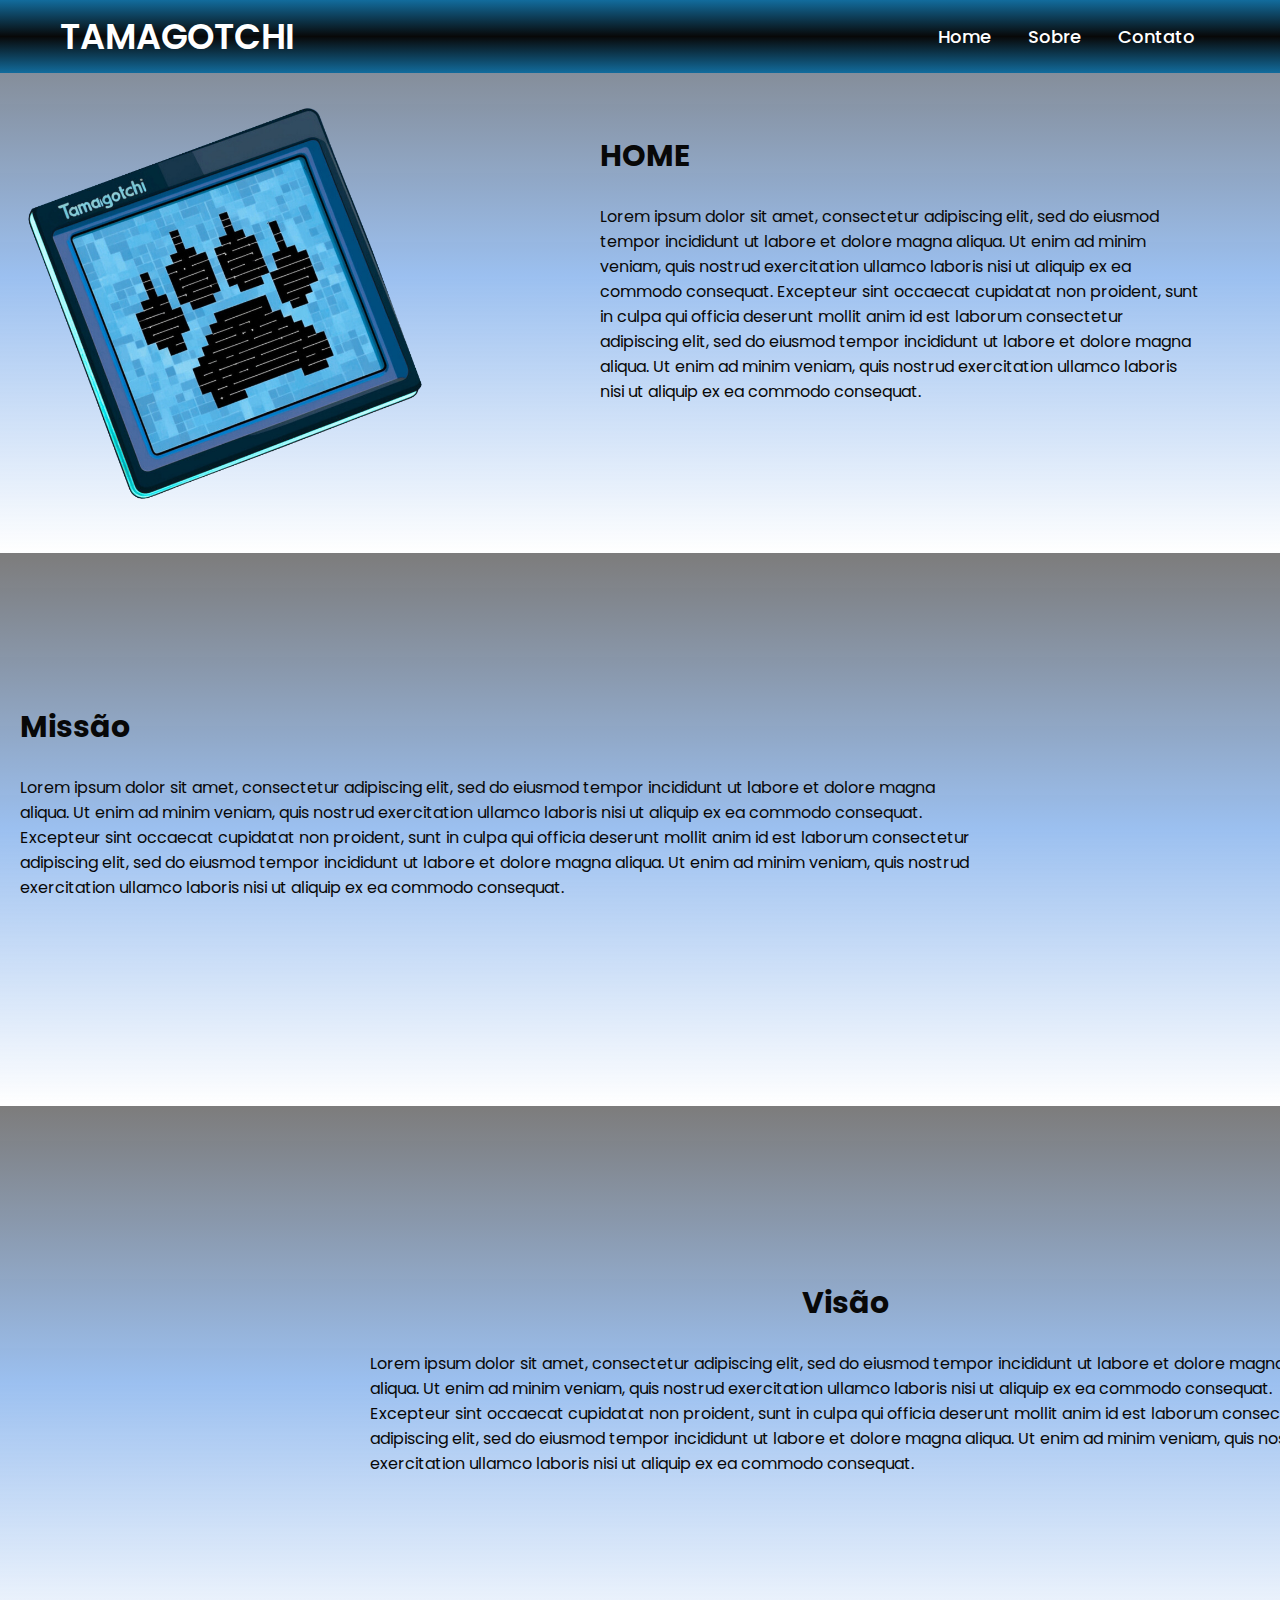
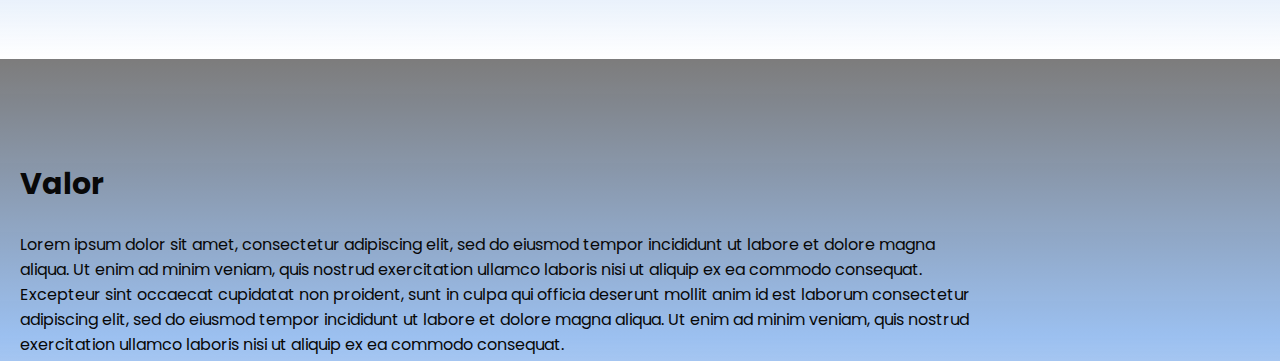
==== primeiroProjeto/projeto/index.html @ 3db5cca5 "Add files via upload" ====
<!DOCTYPE html>
<html lang="pt-br">
<head>
    <meta charset="UTF-8">
    <meta http-equiv="X-UA-Compatible" content="IE=edge">
    <meta name="viewport" content="width=device-width, initial-scale=1.0">
    <link rel="stylesheet" href="style.css">
    <title>Projeto 1° Semestre</title>
</head>
<body>
    <nav>

        <div class="logo">
            <a href="index.html"> TAMAGOTCHI </a>
        </div>
        <ul>
            <li> <a href="#home"> Home </a> </li>
            <li> <a href="#sobre"> Sobre </a> </li>
            <li> <a href="#serviços"> Contato </a> </li>
        </ul>
            </div>
    </nav>
    <section class="banner">
        <div class="texto">
           <div class="botoes">
        </div>
           </div>
        </div>
        <div class="box1">
            <div id="home">
                <h1>HOME</h1><br>
                <p class="c1">Lorem ipsum dolor sit amet, consectetur adipiscing elit, sed do eiusmod tempor incididunt ut labore et dolore magna aliqua. Ut enim ad minim veniam, quis nostrud exercitation ullamco laboris nisi ut aliquip ex ea commodo consequat. Excepteur sint occaecat cupidatat non proident, sunt in culpa qui officia deserunt mollit anim id est laborum consectetur adipiscing elit, sed do eiusmod tempor incididunt ut labore et dolore magna aliqua. Ut enim ad minim veniam, quis nostrud exercitation ullamco laboris nisi ut aliquip ex ea commodo consequat.</p>
            </div>
                <div class="box2">
            <div id="sobre">
                <h1 >Missão</h1><br>
                <p class="c1">Lorem ipsum dolor sit amet, consectetur adipiscing elit, sed do eiusmod tempor incididunt ut labore et dolore magna aliqua. Ut enim ad minim veniam, quis nostrud exercitation ullamco laboris nisi ut aliquip ex ea commodo consequat. Excepteur sint occaecat cupidatat non proident, sunt in culpa qui officia deserunt mollit anim id est laborum consectetur adipiscing elit, sed do eiusmod tempor incididunt ut labore et dolore magna aliqua. Ut enim ad minim veniam, quis nostrud exercitation ullamco laboris nisi ut aliquip ex ea commodo consequat.</p>
        </div>
        <div class="box3">
            <div id="sobre">
                <h1 class="c2">Visão</h1><br>
                <p class="c1">Lorem ipsum dolor sit amet, consectetur adipiscing elit, sed do eiusmod tempor incididunt ut labore et dolore magna aliqua. Ut enim ad minim veniam, quis nostrud exercitation ullamco laboris nisi ut aliquip ex ea commodo consequat. Excepteur sint occaecat cupidatat non proident, sunt in culpa qui officia deserunt mollit anim id est laborum consectetur adipiscing elit, sed do eiusmod tempor incididunt ut labore et dolore magna aliqua. Ut enim ad minim veniam, quis nostrud exercitation ullamco laboris nisi ut aliquip ex ea commodo consequat.</p>
        </div>
        <div class="box4">
            <div id="sobre">
                <h1>Valor</h1><br>
                <p class="c1">Lorem ipsum dolor sit amet, consectetur adipiscing elit, sed do eiusmod tempor incididunt ut labore et dolore magna aliqua. Ut enim ad minim veniam, quis nostrud exercitation ullamco laboris nisi ut aliquip ex ea commodo consequat. Excepteur sint occaecat cupidatat non proident, sunt in culpa qui officia deserunt mollit anim id est laborum consectetur adipiscing elit, sed do eiusmod tempor incididunt ut labore et dolore magna aliqua. Ut enim ad minim veniam, quis nostrud exercitation ullamco laboris nisi ut aliquip ex ea commodo consequat.</p>
        </div>
    </section>
</body>
</html>
---- primeiroProjeto/projeto/style.css ----
@import url('https://fonts.googleapis.com/css2?family=Poppins:wght@300;400;500;600&display=swap');
*{
    margin: 0;
    padding: 0;
    box-sizing: border-box;
    font-family: 'Poppins', sans-serif;
    color: #fff;
}
nav{
    background-image: linear-gradient(to top , #126c9d,#080808,#126c9d);
    padding: 10px 60px;
    display: flex;
    justify-content: space-between;
    align-items: center;
}
    .banner{
        width: 450px;
        height: 450px;
        background-image: url(87857fd7-f3d4-477d-8021-4f33832c49e5.png);
        background-size: 100%;

}
    .box1{
        width: 600px;
        height: 550px;
        border: 5px solid blue;
        margin-left: 600px;
        text-align: left;
        padding-top: 30px;
        border-style:none;
    }
    h1{
        text-align: left;
        color: hsl(0, 0%, 3%);
        font-size: 30px;
    }
    .c1{
        color: #080808;
        font-size: 16px;
    }
    .c2{
       text-align: center;
    }
    body{
        background-image: linear-gradient(to bottom, #504f4fbe,#7cacebc2,#ffffff);
       
    }
    .box2{
        width: 950px;
        height: 200px;
        border-style: double;
        text-align: left;
        margin-top: 50%;
        margin-left: -580px;
        border-style:none;
    }
    .box3{
        width: 950px;
        height: 200px;
        border-style: double;
        text-align: left;
        margin-top: 40%;
        margin-left: 350px;
        border-style:none;
    }
    .box4{
        width: 950px;
        height: 200px;
        border-style: double;
        text-align: left;
        margin-top: 30%;
        margin-left: -350px;
        border-style:none;
    }
nav .logo a{
    text-decoration: none;
    color: #fff;
    font-size: 35px;
    font-weight: 600;
}
nav ul{
    display: flex;
    align-items: center;
    list-style: none;
    padding: 10px;
}
nav li{
    margin-left: 7px;
}
nav li a{
    text-decoration: none;
    color: #fff;
    font-size: 18px;
    font-weight: 500;
    padding: 8px 15px;
    border-radius: 5px;
    transition: 0.3s;
}
nav li a:hover{
    background-color: rgb(248, 246, 246);
    color: rgb(14, 12, 12);
}
.texto .titulo{
    color: #fff;
    font-size: 60px;
    font-weight: 600;
}
.texto .sub_titulo{
    color: #fff;
    font-size: 58px;
    font-weight: 600;
}
.texto .botoes{
    margin-top: 30px;
}
.texto .botoes button{
    height: 55px;
    width: 170px;
    border-radius: 5px;
    border: 0;
    margin: 0 10px;
    font-size: 20px;
    font-weight: 500;
    padding: 0 10px;
    cursor: pointer;
    outline: none;
    transition: 0.3s;
}
.texto .botoes button.n-overlay{
    color: white;
    background: none;
    border: 2px solid white;
}
.texto .botoes button.n-overlay:hover{
    color: black;
    background-color: white;
}
.texto .botoes button.overlay{
    background: white;
    color: black;
    animation: vibrar 0.5s ease-in-out infinite both;
}
@keyframes vibrar {
    0%{
        transform: scale(1);
    }
    50%{
        transform: scale(1.1);
    }
    100%{
        transform: scale(1);
    }
}
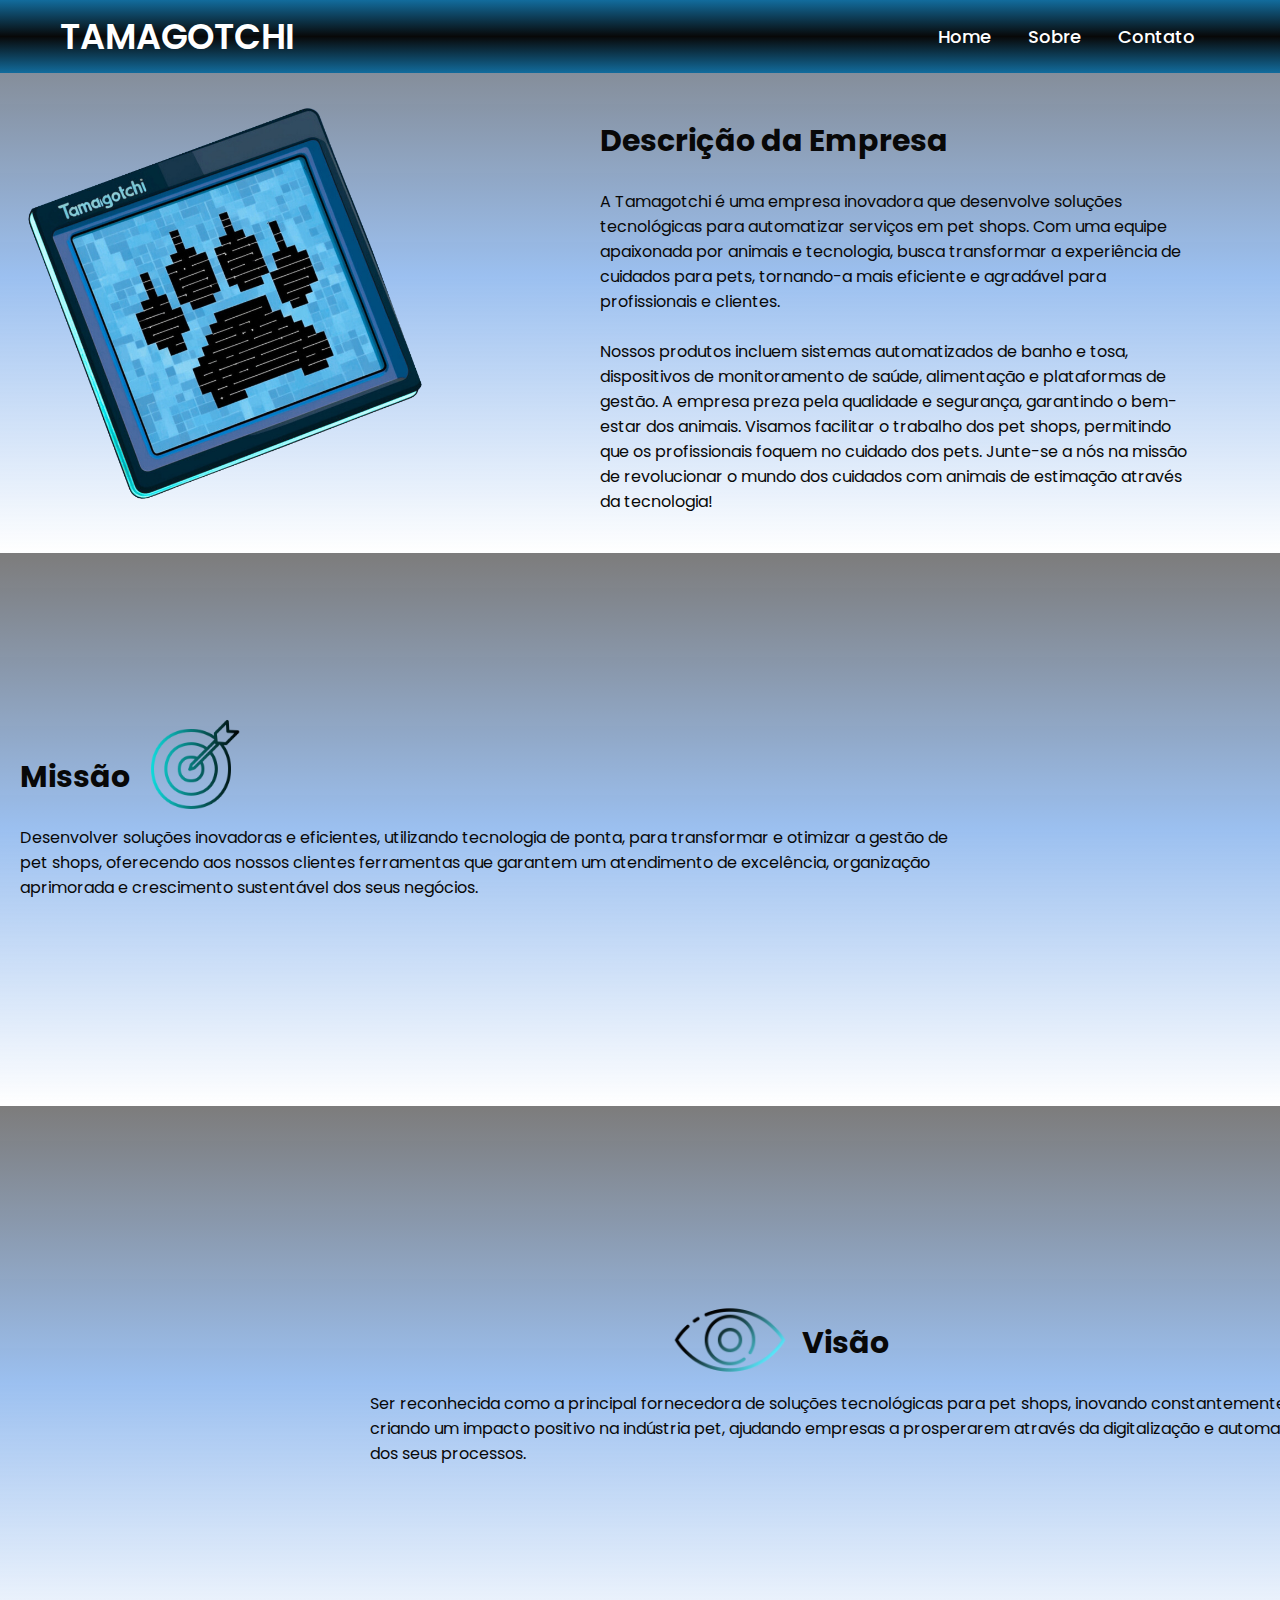
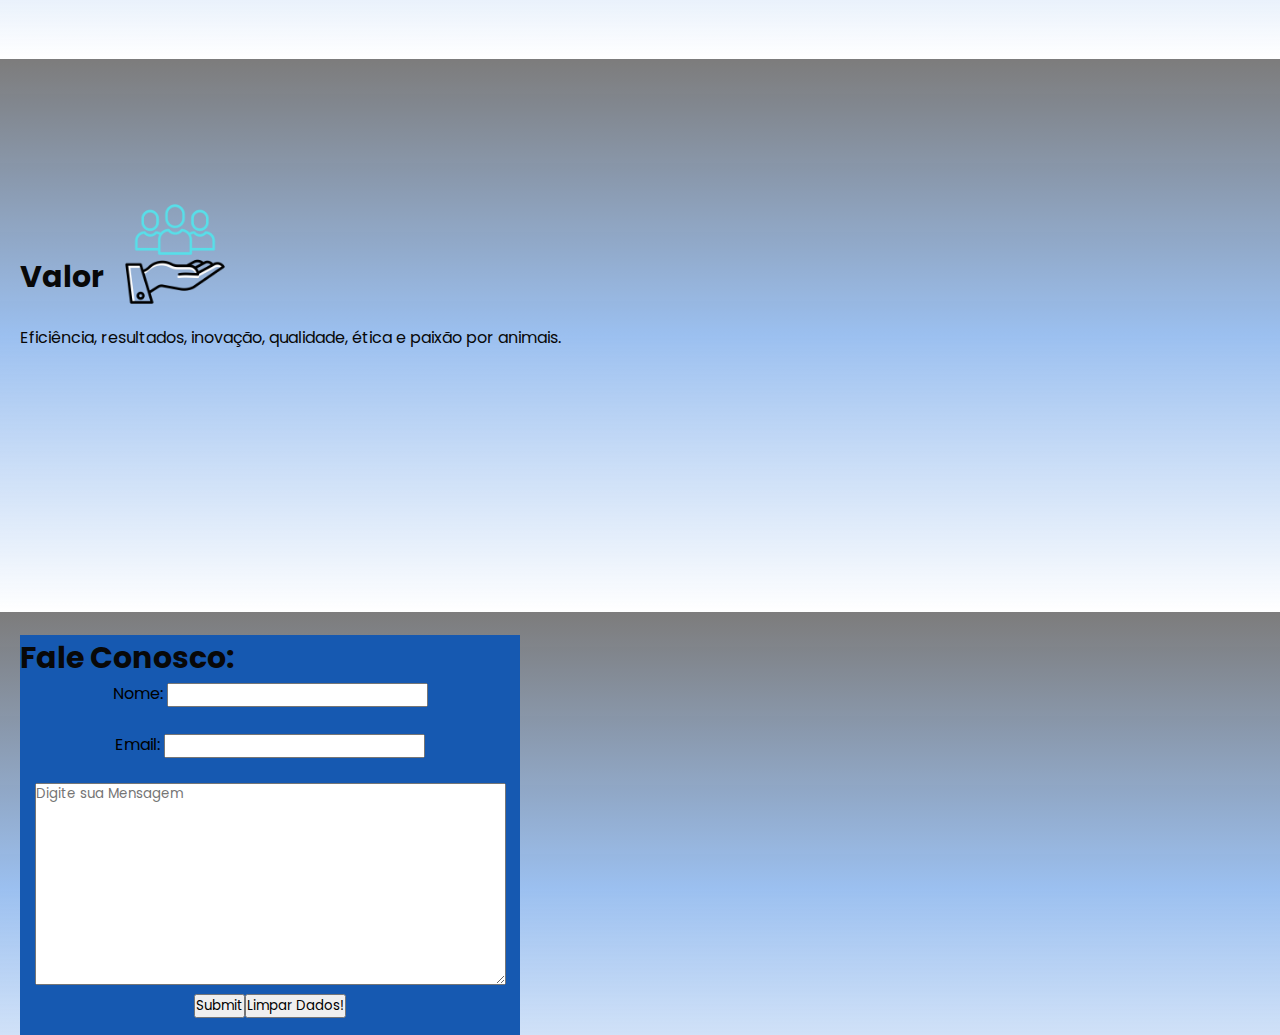
==== commit fe3195d9: "Add files via upload" ====
--- a/primeiroProjeto/projeto/index.html
+++ b/primeiroProjeto/projeto/index.html
@@ -6,6 +6,12 @@
     <meta name="viewport" content="width=device-width, initial-scale=1.0">
     <link rel="stylesheet" href="style.css">
     <title>Projeto 1° Semestre</title>
+    <script>
+        // Função que exibe a mensagem ao clicar no botão
+        function mostrarMensagem() {
+            alert("Dados enviados");
+        }
+    </script>
 </head>
 <body>
     <nav>
@@ -14,9 +20,9 @@
             <a href="index.html"> TAMAGOTCHI </a>
         </div>
         <ul>
-            <li> <a href="#home"> Home </a> </li>
+            <li> <a href="#home" > Home  </a> </li>
             <li> <a href="#sobre"> Sobre </a> </li>
-            <li> <a href="#serviços"> Contato </a> </li>
+            <li> <a href="#servicos"> Contato </a> </li>
         </ul>
             </div>
     </nav>
@@ -28,24 +34,44 @@
         </div>
         <div class="box1">
             <div id="home">
-                <h1>HOME</h1><br>
-                <p class="c1">Lorem ipsum dolor sit amet, consectetur adipiscing elit, sed do eiusmod tempor incididunt ut labore et dolore magna aliqua. Ut enim ad minim veniam, quis nostrud exercitation ullamco laboris nisi ut aliquip ex ea commodo consequat. Excepteur sint occaecat cupidatat non proident, sunt in culpa qui officia deserunt mollit anim id est laborum consectetur adipiscing elit, sed do eiusmod tempor incididunt ut labore et dolore magna aliqua. Ut enim ad minim veniam, quis nostrud exercitation ullamco laboris nisi ut aliquip ex ea commodo consequat.</p>
+                <h1>Descrição da Empresa</h1><br>
+                <p class="c1">A Tamagotchi é uma empresa inovadora que desenvolve soluções tecnológicas para automatizar serviços em pet shops. Com uma equipe apaixonada por animais e tecnologia, busca transformar a experiência de cuidados para pets, tornando-a mais eficiente e agradável para profissionais e clientes. <br><br>Nossos produtos incluem sistemas automatizados de banho e tosa, dispositivos de monitoramento de saúde, alimentação e plataformas de gestão. A empresa preza pela qualidade e segurança, garantindo o bem-estar dos animais. Visamos facilitar o trabalho dos pet shops, permitindo que os profissionais foquem no cuidado dos pets. Junte-se a nós na missão de revolucionar o mundo dos cuidados com animais de estimação através da tecnologia!</p>
             </div>
-                <div class="box2">
-            <div id="sobre">
+            <div class="box2">
+                <div id="sobre">
                 <h1 >Missão</h1><br>
-                <p class="c1">Lorem ipsum dolor sit amet, consectetur adipiscing elit, sed do eiusmod tempor incididunt ut labore et dolore magna aliqua. Ut enim ad minim veniam, quis nostrud exercitation ullamco laboris nisi ut aliquip ex ea commodo consequat. Excepteur sint occaecat cupidatat non proident, sunt in culpa qui officia deserunt mollit anim id est laborum consectetur adipiscing elit, sed do eiusmod tempor incididunt ut labore et dolore magna aliqua. Ut enim ad minim veniam, quis nostrud exercitation ullamco laboris nisi ut aliquip ex ea commodo consequat.</p>
-        </div>
+                <p class="c1">Desenvolver soluções inovadoras e eficientes, utilizando tecnologia de ponta, para transformar e otimizar a gestão de pet shops, oferecendo aos nossos clientes ferramentas que garantem um atendimento de excelência, organização aprimorada e crescimento sustentável dos seus negócios.</p>
+            </div>
         <div class="box3">
             <div id="sobre">
+                <div class="bx1"></div>
                 <h1 class="c2">Visão</h1><br>
-                <p class="c1">Lorem ipsum dolor sit amet, consectetur adipiscing elit, sed do eiusmod tempor incididunt ut labore et dolore magna aliqua. Ut enim ad minim veniam, quis nostrud exercitation ullamco laboris nisi ut aliquip ex ea commodo consequat. Excepteur sint occaecat cupidatat non proident, sunt in culpa qui officia deserunt mollit anim id est laborum consectetur adipiscing elit, sed do eiusmod tempor incididunt ut labore et dolore magna aliqua. Ut enim ad minim veniam, quis nostrud exercitation ullamco laboris nisi ut aliquip ex ea commodo consequat.</p>
+                <p class="c1">Ser reconhecida como a principal fornecedora de soluções tecnológicas para pet shops, inovando constantemente e criando um impacto positivo na indústria pet, ajudando empresas a prosperarem através da digitalização e automação dos seus processos. </p>
+                
         </div>
         <div class="box4">
             <div id="sobre">
+                <div class="bx2"></div>
                 <h1>Valor</h1><br>
-                <p class="c1">Lorem ipsum dolor sit amet, consectetur adipiscing elit, sed do eiusmod tempor incididunt ut labore et dolore magna aliqua. Ut enim ad minim veniam, quis nostrud exercitation ullamco laboris nisi ut aliquip ex ea commodo consequat. Excepteur sint occaecat cupidatat non proident, sunt in culpa qui officia deserunt mollit anim id est laborum consectetur adipiscing elit, sed do eiusmod tempor incididunt ut labore et dolore magna aliqua. Ut enim ad minim veniam, quis nostrud exercitation ullamco laboris nisi ut aliquip ex ea commodo consequat.</p>
+                <p class="c1">Eficiência, resultados, inovação, qualidade, ética e paixão por animais.</p>
         </div>
+        <div class="box5">
+            <div id="servicos">
+                <h1>Fale Conosco:</h1>
+                <form>
+                    <label for="nome">Nome:</label>
+                    <input type="text" id="nome" name="nome"><br><br>
+            
+                    <label for="email">Email:</label>
+                    <input type="email" id="email" name="email"><br><br>
+                 <textarea name="msg" rows="10" cols="40" placeholder="Digite sua Mensagem"></textarea>
+
+        <input type="submit" onclick="mostrarMensagem()"><input type="reset"  value="Limpar Dados!">
+            
+                    <!-- <button type="button" onclick="mostrarMensagem()">Enviar</button> -->
+                </form>
+        </div>
+        
     </section>
 </body>
 </html>--- a/primeiroProjeto/projeto/style.css
+++ b/primeiroProjeto/projeto/style.css
@@ -4,7 +4,7 @@
     padding: 0;
     box-sizing: border-box;
     font-family: 'Poppins', sans-serif;
-    color: #fff;
+    /* color: #fff; */
 }
 nav{
     background-image: linear-gradient(to top , #126c9d,#080808,#126c9d);
@@ -16,7 +16,7 @@
     .banner{
         width: 450px;
         height: 450px;
-        background-image: url(87857fd7-f3d4-477d-8021-4f33832c49e5.png);
+        background-image: url(img/87857fd7-f3d4-477d-8021-4f33832c49e5.png);
         background-size: 100%;
 
 }
@@ -26,8 +26,9 @@
         border: 5px solid blue;
         margin-left: 600px;
         text-align: left;
-        padding-top: 30px;
-        border-style:none;
+        padding-top: 15px;
+        border-style:none;
+        
     }
     h1{
         text-align: left;
@@ -45,18 +46,44 @@
         background-image: linear-gradient(to bottom, #504f4fbe,#7cacebc2,#ffffff);
        
     }
+    .bx1{
+        width: 120px;
+        height: 120px;
+        margin-left: 300px;
+        margin-bottom: -80px;
+        border-style: double;
+        background-image: url(img/visualizador\ \(5\).png);
+        background-size: 100%;
+        border-style:none;
+    }
+    .bx2{
+        width: 110px;
+        height: 110px;
+        margin-left: 100px;
+        margin-bottom: -55px;
+        border-style: double;
+        background-image: url(img/valor\ \(3\).png);
+        background-size: 100%;
+        border-style:none;
+    }
     .box2{
         width: 950px;
-        height: 200px;
-        border-style: double;
-        text-align: left;
-        margin-top: 50%;
+        height: 140px;
+        border-style: double;
+        text-align: left;
+        margin-top: 30%;
         margin-left: -580px;
         border-style:none;
+        padding-top: 10%;
+        background-image: url(img/objetivo\ \(1\).png);
+        background-position:15%,20%;
+        background-size: 10%;
+        background-repeat: no-repeat;
+        
     }
     .box3{
         width: 950px;
-        height: 200px;
+        height: 70px;
         border-style: double;
         text-align: left;
         margin-top: 40%;
@@ -68,9 +95,18 @@
         height: 200px;
         border-style: double;
         text-align: left;
+        margin-top: 35%;
+        margin-left: -350px;
+        border-style:none;
+    }
+    .box5{
         margin-top: 30%;
-        margin-left: -350px;
-        border-style:none;
+        width: 500px;
+        height: 400px;
+        margin-bottom: 50%;
+        /* border-style:solid; */
+        background-color: #1659b1;
+        text-align: center;
     }
 nav .logo a{
     text-decoration: none;
@@ -151,4 +187,20 @@
         transform: scale(1);
     }
 }
+.tooltip {
+    position: relative;
+   }
+   
+   .tooltip-text {
+    display: none;
+    position: absolute;
+    background-color: #fff;
+    border: 1px solid #ccc;
+    padding: 5px;
+   }
+   
+   .tooltip:hover .tooltip-text {
+    display: block;
+   }
 
+
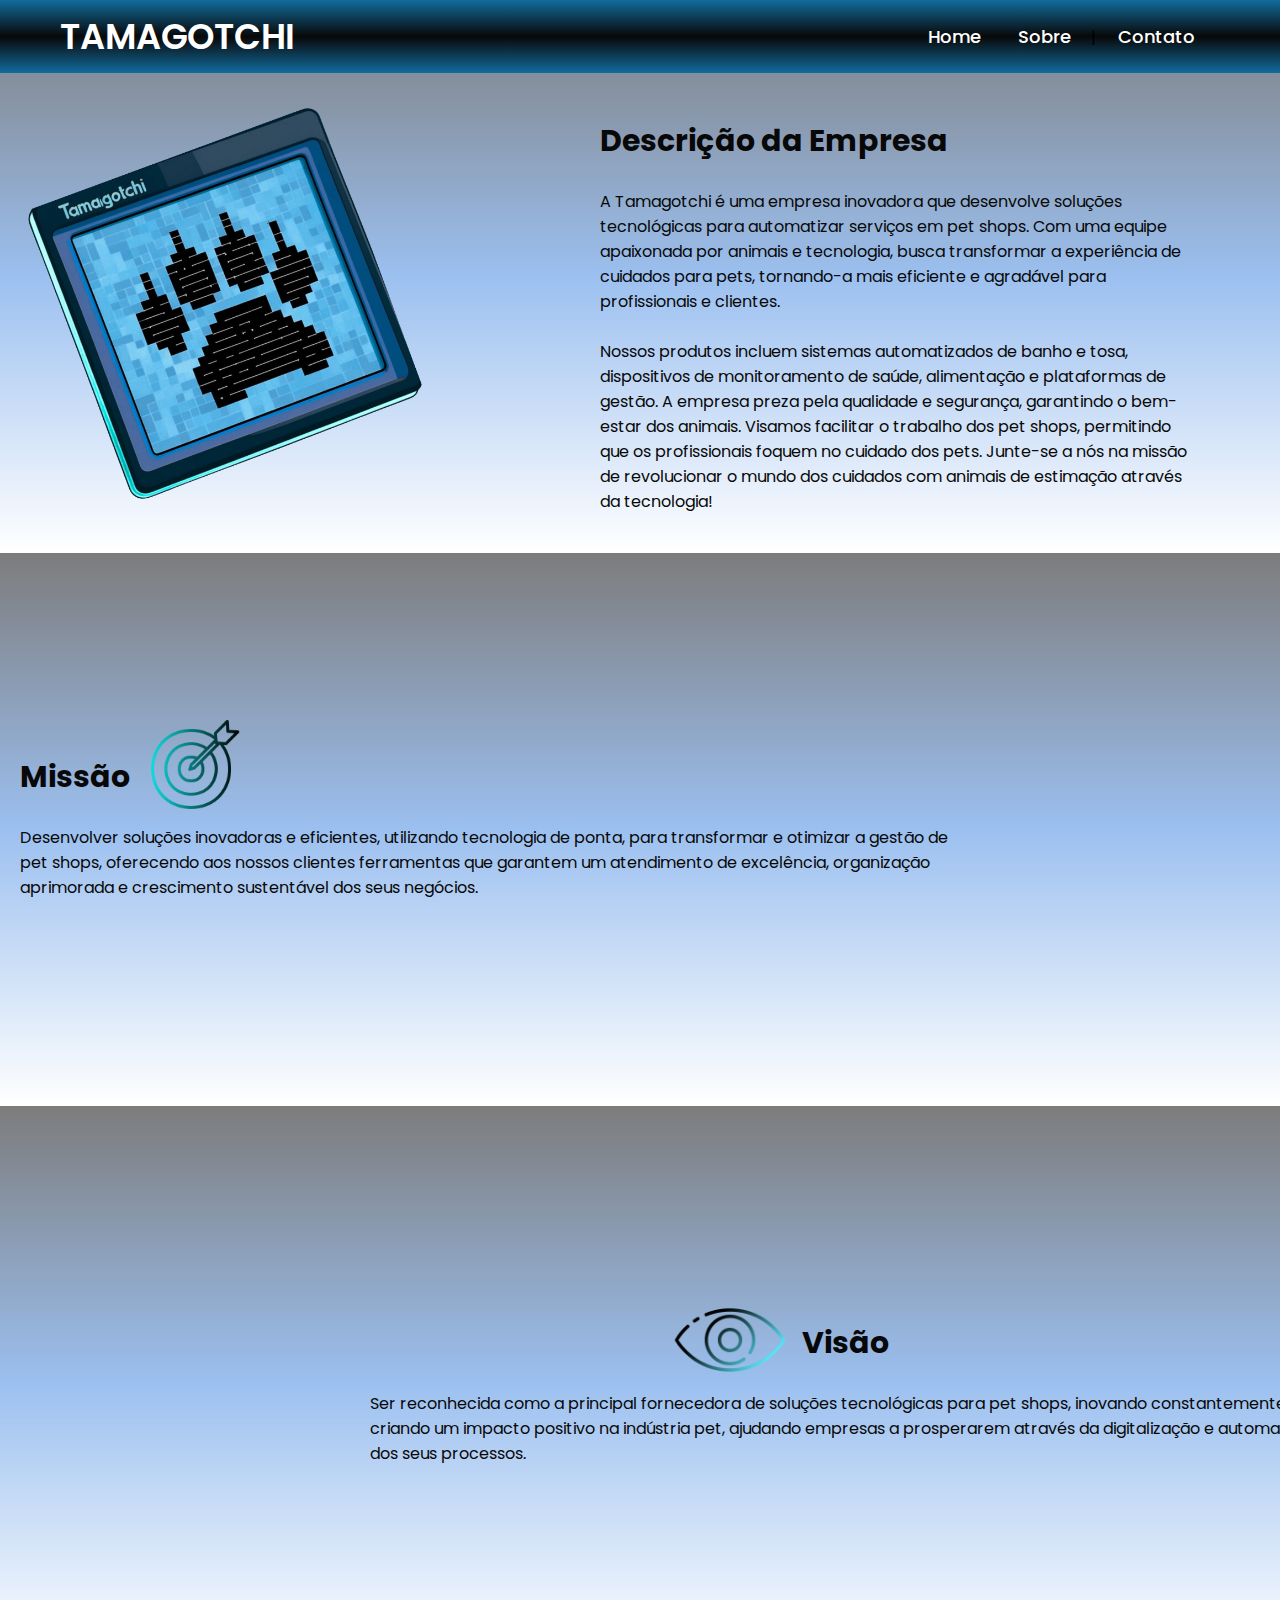
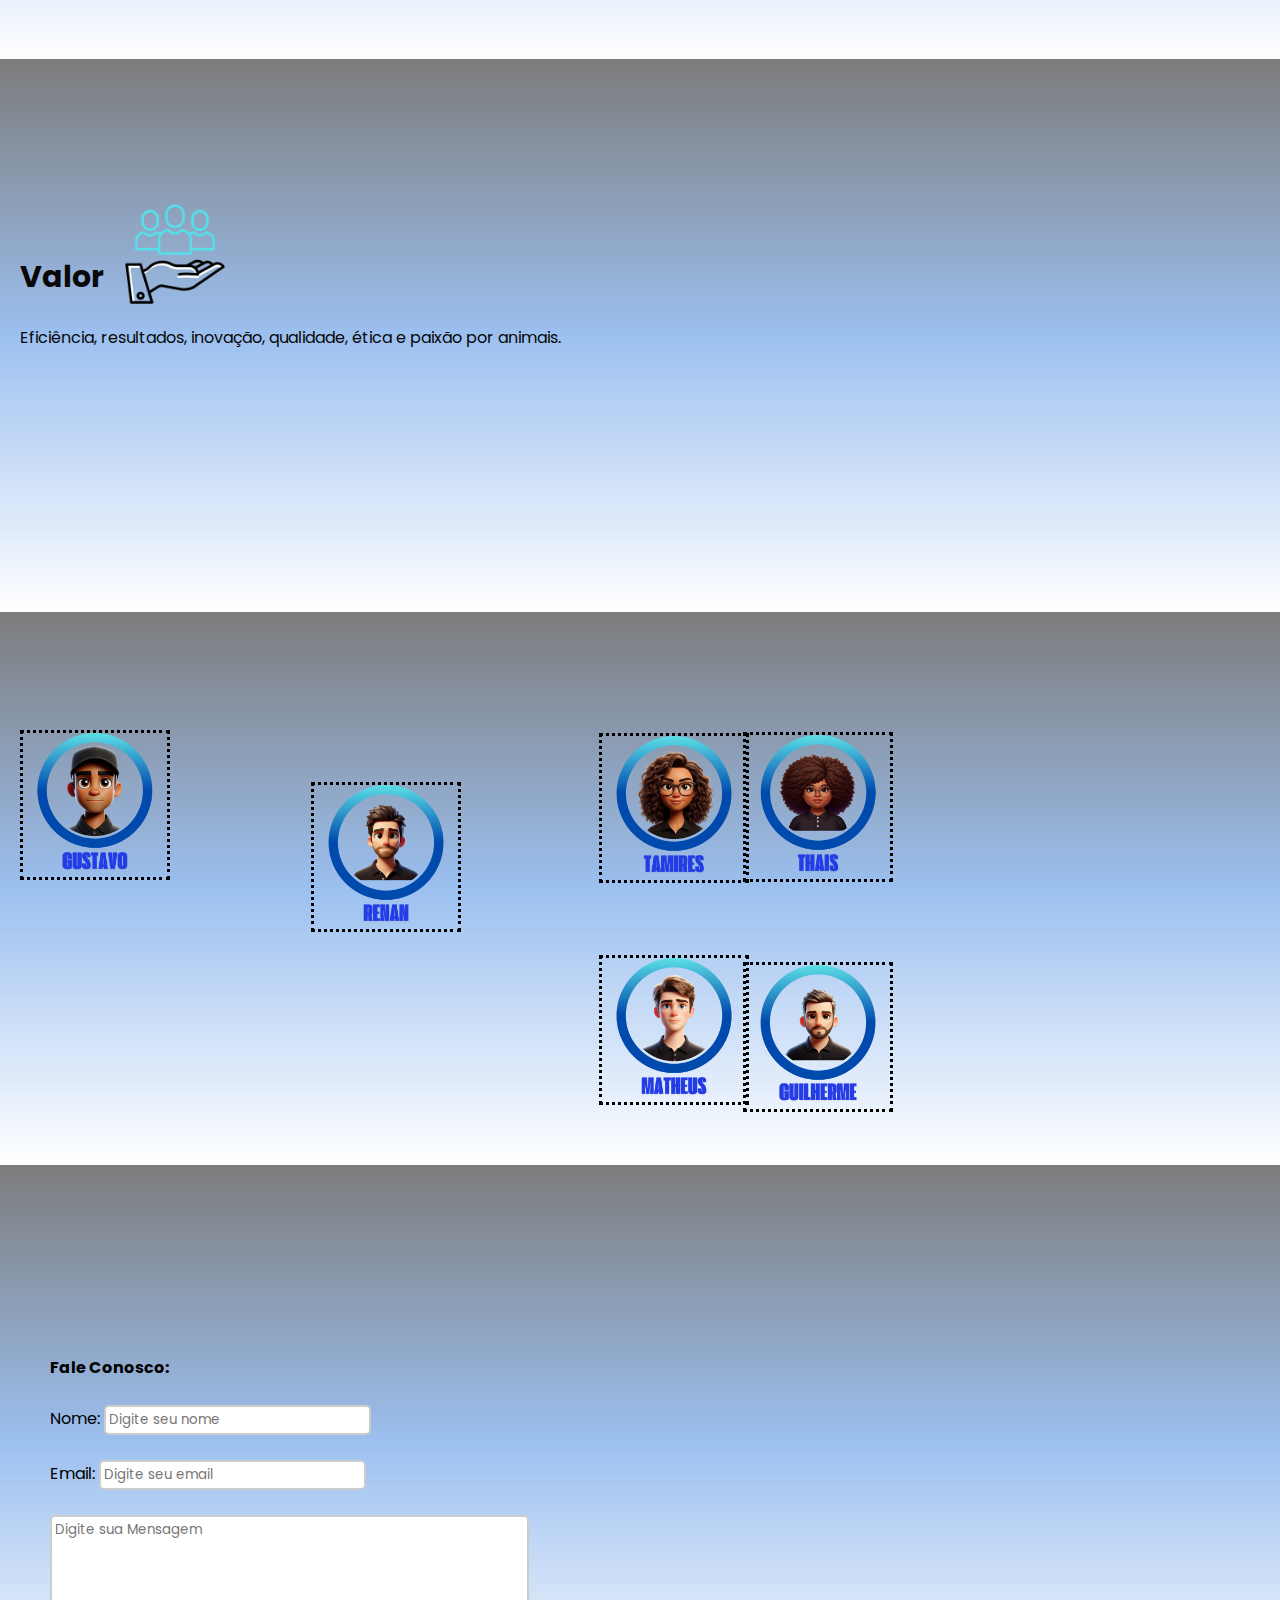
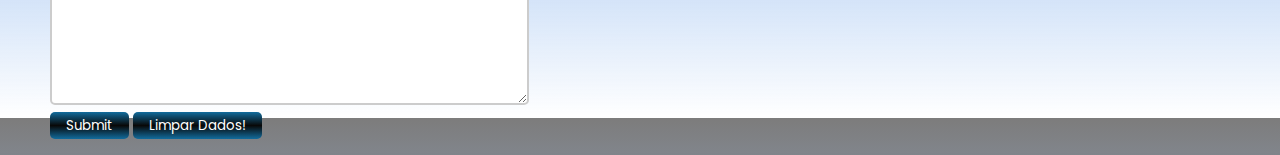
==== commit 4a8bfa18: "Add files via upload" ====
--- a/primeiroProjeto/projeto/index.html
+++ b/primeiroProjeto/projeto/index.html
@@ -9,7 +9,7 @@
     <script>
         // Função que exibe a mensagem ao clicar no botão
         function mostrarMensagem() {
-            alert("Dados enviados");
+            alert("Seus dados foram enviados, em breve entraremos em contato.");
         }
     </script>
 </head>
@@ -21,7 +21,13 @@
         </div>
         <ul>
             <li> <a href="#home" > Home  </a> </li>
-            <li> <a href="#sobre"> Sobre </a> </li>
+            <li class="drop-houver"> <a href="#sobre"> Sobre <i class="bi bi-caret-down-fill"></i> </a> 
+                |<div class="drop">
+                    <a href="#missao">Missão</a>
+                    <a href="#visao">Visão</a>
+                    <a href="#valor">Valor</a>
+                </div>
+            </li>
             <li> <a href="#servicos"> Contato </a> </li>
         </ul>
             </div>
@@ -38,37 +44,47 @@
                 <p class="c1">A Tamagotchi é uma empresa inovadora que desenvolve soluções tecnológicas para automatizar serviços em pet shops. Com uma equipe apaixonada por animais e tecnologia, busca transformar a experiência de cuidados para pets, tornando-a mais eficiente e agradável para profissionais e clientes. <br><br>Nossos produtos incluem sistemas automatizados de banho e tosa, dispositivos de monitoramento de saúde, alimentação e plataformas de gestão. A empresa preza pela qualidade e segurança, garantindo o bem-estar dos animais. Visamos facilitar o trabalho dos pet shops, permitindo que os profissionais foquem no cuidado dos pets. Junte-se a nós na missão de revolucionar o mundo dos cuidados com animais de estimação através da tecnologia!</p>
             </div>
             <div class="box2">
-                <div id="sobre">
+                <div id="missao">
                 <h1 >Missão</h1><br>
                 <p class="c1">Desenvolver soluções inovadoras e eficientes, utilizando tecnologia de ponta, para transformar e otimizar a gestão de pet shops, oferecendo aos nossos clientes ferramentas que garantem um atendimento de excelência, organização aprimorada e crescimento sustentável dos seus negócios.</p>
             </div>
         <div class="box3">
-            <div id="sobre">
+            <div id="visao">
                 <div class="bx1"></div>
                 <h1 class="c2">Visão</h1><br>
                 <p class="c1">Ser reconhecida como a principal fornecedora de soluções tecnológicas para pet shops, inovando constantemente e criando um impacto positivo na indústria pet, ajudando empresas a prosperarem através da digitalização e automação dos seus processos. </p>
                 
         </div>
         <div class="box4">
-            <div id="sobre">
+            <div id="valor">
                 <div class="bx2"></div>
                 <h1>Valor</h1><br>
                 <p class="c1">Eficiência, resultados, inovação, qualidade, ética e paixão por animais.</p>
         </div>
+        <div class="box6">
+            <div class="box7"></div>
+            <div class="box8"></div>
+            <div class="box9"></div>
+            <div class="box10"></div>
+            <div class="box11"></div>
+        </div>                 
         <div class="box5">
             <div id="servicos">
-                <h1>Fale Conosco:</h1>
+                <h4>Fale Conosco:</h4><br>
                 <form>
                     <label for="nome">Nome:</label>
-                    <input type="text" id="nome" name="nome"><br><br>
+                    <input type="text" id="nome" name="nome" placeholder="Digite seu nome" class="txt"><br><br>
             
                     <label for="email">Email:</label>
-                    <input type="email" id="email" name="email"><br><br>
-                 <textarea name="msg" rows="10" cols="40" placeholder="Digite sua Mensagem"></textarea>
+                    <input type="email" id="email" name="email" placeholder="Digite seu email" class="txt"><br><br>
 
-        <input type="submit" onclick="mostrarMensagem()"><input type="reset"  value="Limpar Dados!">
-            
-                    <!-- <button type="button" onclick="mostrarMensagem()">Enviar</button> -->
+                    <div class="textarea-container">
+                 <textarea name="msg" rows="9" cols="40" placeholder="Digite sua Mensagem" ></textarea>
+
+        <input type="submit" onclick="mostrarMensagem()" class="btn">
+        <input type="reset"  value="Limpar Dados!" class="btn">
+    </div>
+                  
                 </form>
         </div>
         
--- a/primeiroProjeto/projeto/style.css
+++ b/primeiroProjeto/projeto/style.css
@@ -104,9 +104,75 @@
         width: 500px;
         height: 400px;
         margin-bottom: 50%;
-        /* border-style:solid; */
-        background-color: #1659b1;
-        text-align: center;
+        text-align: left;
+        margin-left: 30px;
+        margin-bottom: 800px;
+        font-family: 'Poppins', sans-serif;
+    }
+    .box6{
+        margin-top: 40%;
+        width: 150px;
+        height: 150px;
+        margin-bottom: 50%;
+        border-style: dotted;
+        background-image: url(img/Gustavo.png);
+        background-size: 100%;
+        background-repeat: no-repeat;
+    }
+    .box7{
+        /* margin-top: 10%; */
+        width: 150px;
+        height: 150px;
+        margin-bottom: 50%;
+        border-style: dotted;
+        margin-left: 400%;
+        background-image: url(img/Tamires.png);
+        background-size: 100%;
+        background-repeat: no-repeat;
+    }
+    .box8{
+        width: 150px;
+        height: 150px;
+        margin-bottom: 50%;
+        border-style: dotted;
+        margin-left: 400%;
+        background-image: url(img/Matheus.png);
+        background-size: 100%;
+        background-repeat: no-repeat;
+    }
+    .box9{
+        margin-top: -215px;
+        width: 150px;
+        height: 150px;
+        /* margin-bottom: 50%; */
+        border-style: dotted;
+        margin-left: 500%;
+        background-image: url(img/Guilherme.png);
+        background-size: 100%;
+        background-repeat: no-repeat;
+    }
+    .box10{
+        margin-top: -380px;
+        width: 150px;
+        height: 150px;
+        /* margin-bottom: 60%; */
+        border-style: dotted;
+        margin-left: 500%;
+        background-image: url(img/Thais.png);
+        background-size: 100%;
+        background-repeat: no-repeat;
+    }
+    .box11{
+        margin-top: -100px;
+        margin-right: 100px;
+        width: 150px;
+        height: 150px;
+        /* margin-bottom: 50%; */
+        border-style: dotted;
+        margin-left: 200%;
+        background-image: url(img/Renan.png);
+        background-size: 100%;
+        background-repeat: no-repeat;
     }
 nav .logo a{
     text-decoration: none;
@@ -187,20 +253,42 @@
         transform: scale(1);
     }
 }
-.tooltip {
-    position: relative;
-   }
-   
-   .tooltip-text {
-    display: none;
-    position: absolute;
-    background-color: #fff;
-    border: 1px solid #ccc;
-    padding: 5px;
-   }
-   
-   .tooltip:hover .tooltip-text {
-    display: block;
-   }
-
-
+h4{
+    text-align: left;
+}
+.drop-houver{
+    position:relative;
+}
+.drop-houver .drop{
+    position:absolute;
+    /* background-color: #080808; */
+    width: 100%;
+    height: 0;
+    overflow: hidden;
+    transition: .5s;
+}
+.drop-houver:hover .drop{
+    height: 100px;
+}
+  textarea {
+    padding: 3px;
+    border: 2px solid #ccc;
+    border-radius: 5px;
+  }
+  
+  .btn {
+    border: none;
+    background-image: linear-gradient(to top , #126c9d,#080808,#126c9d);
+    padding: 0.2rem 1rem;
+    border-radius: 5px;
+    cursor: pointer;
+    color: white;
+  }
+  
+  .txt{
+    padding: 3px;
+    border: 2px solid #ccc;
+    border-radius: 5px;
+    color: white;
+  }
+ 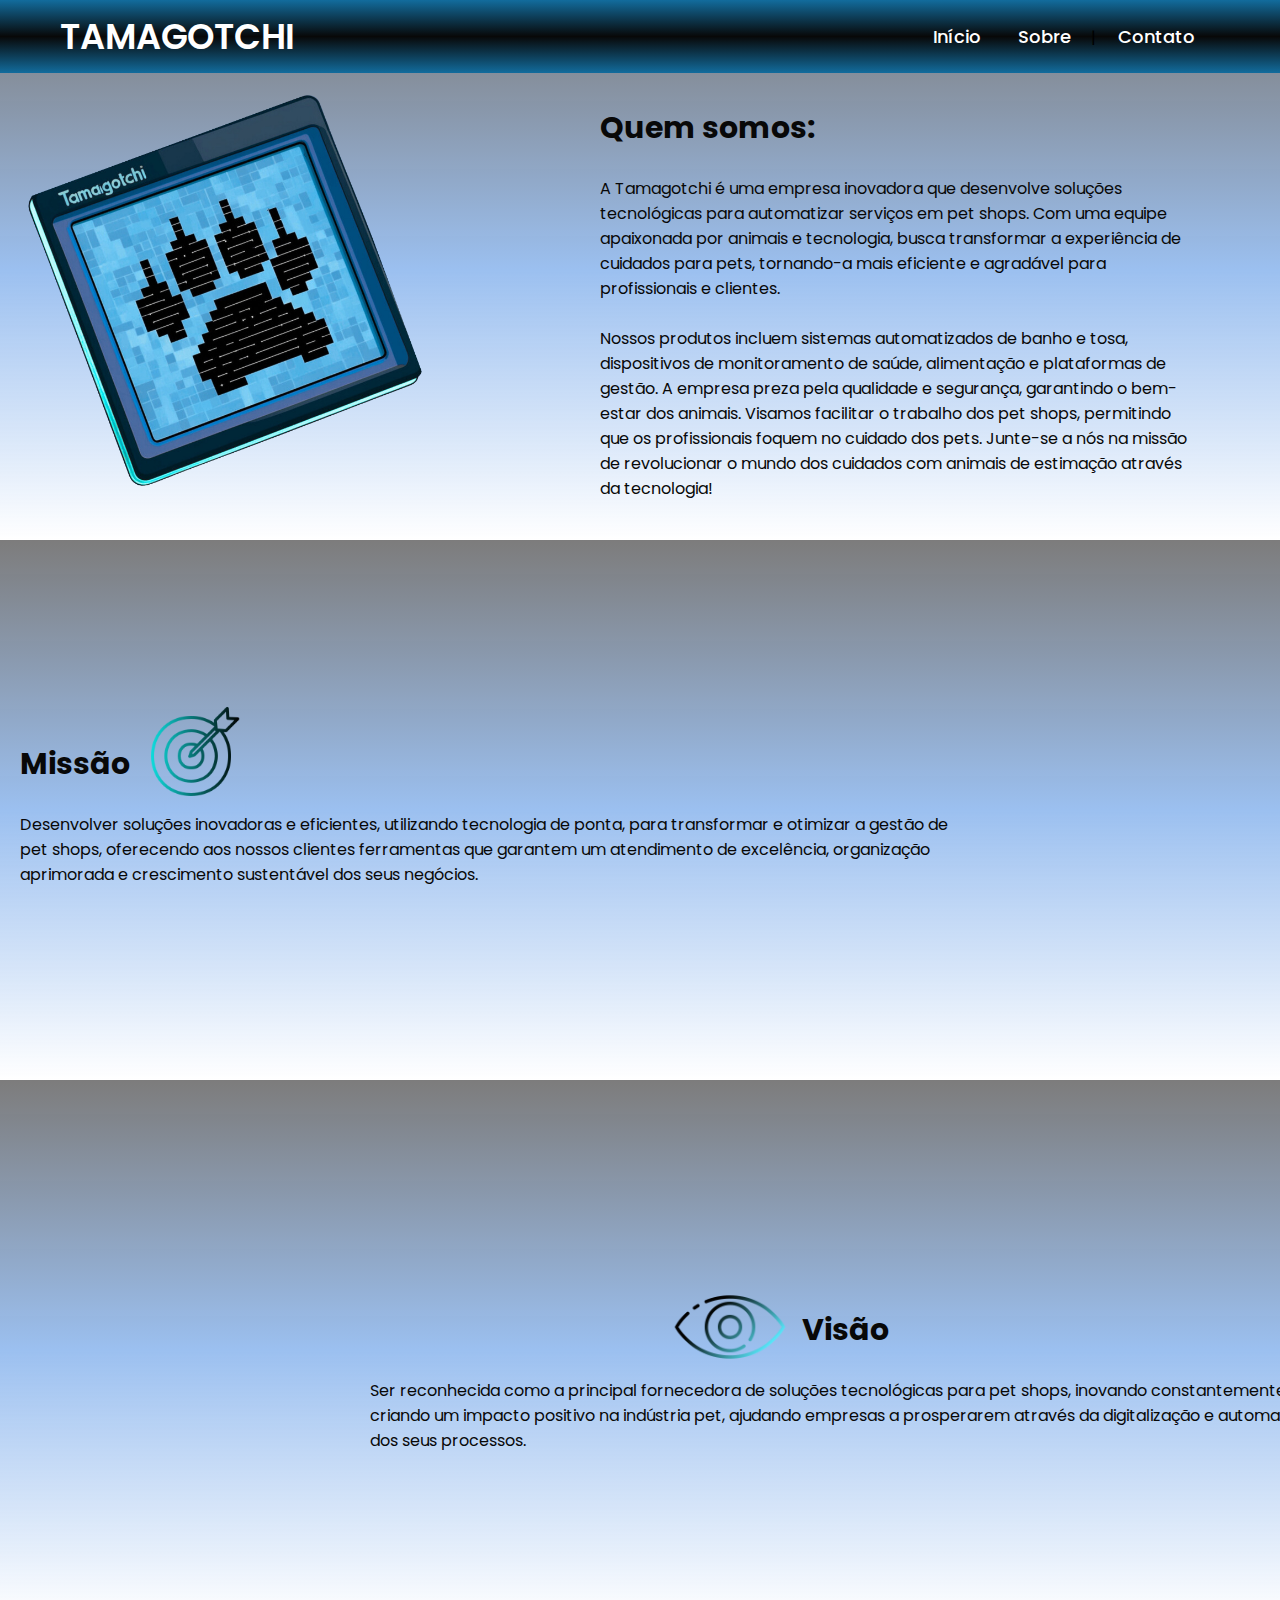
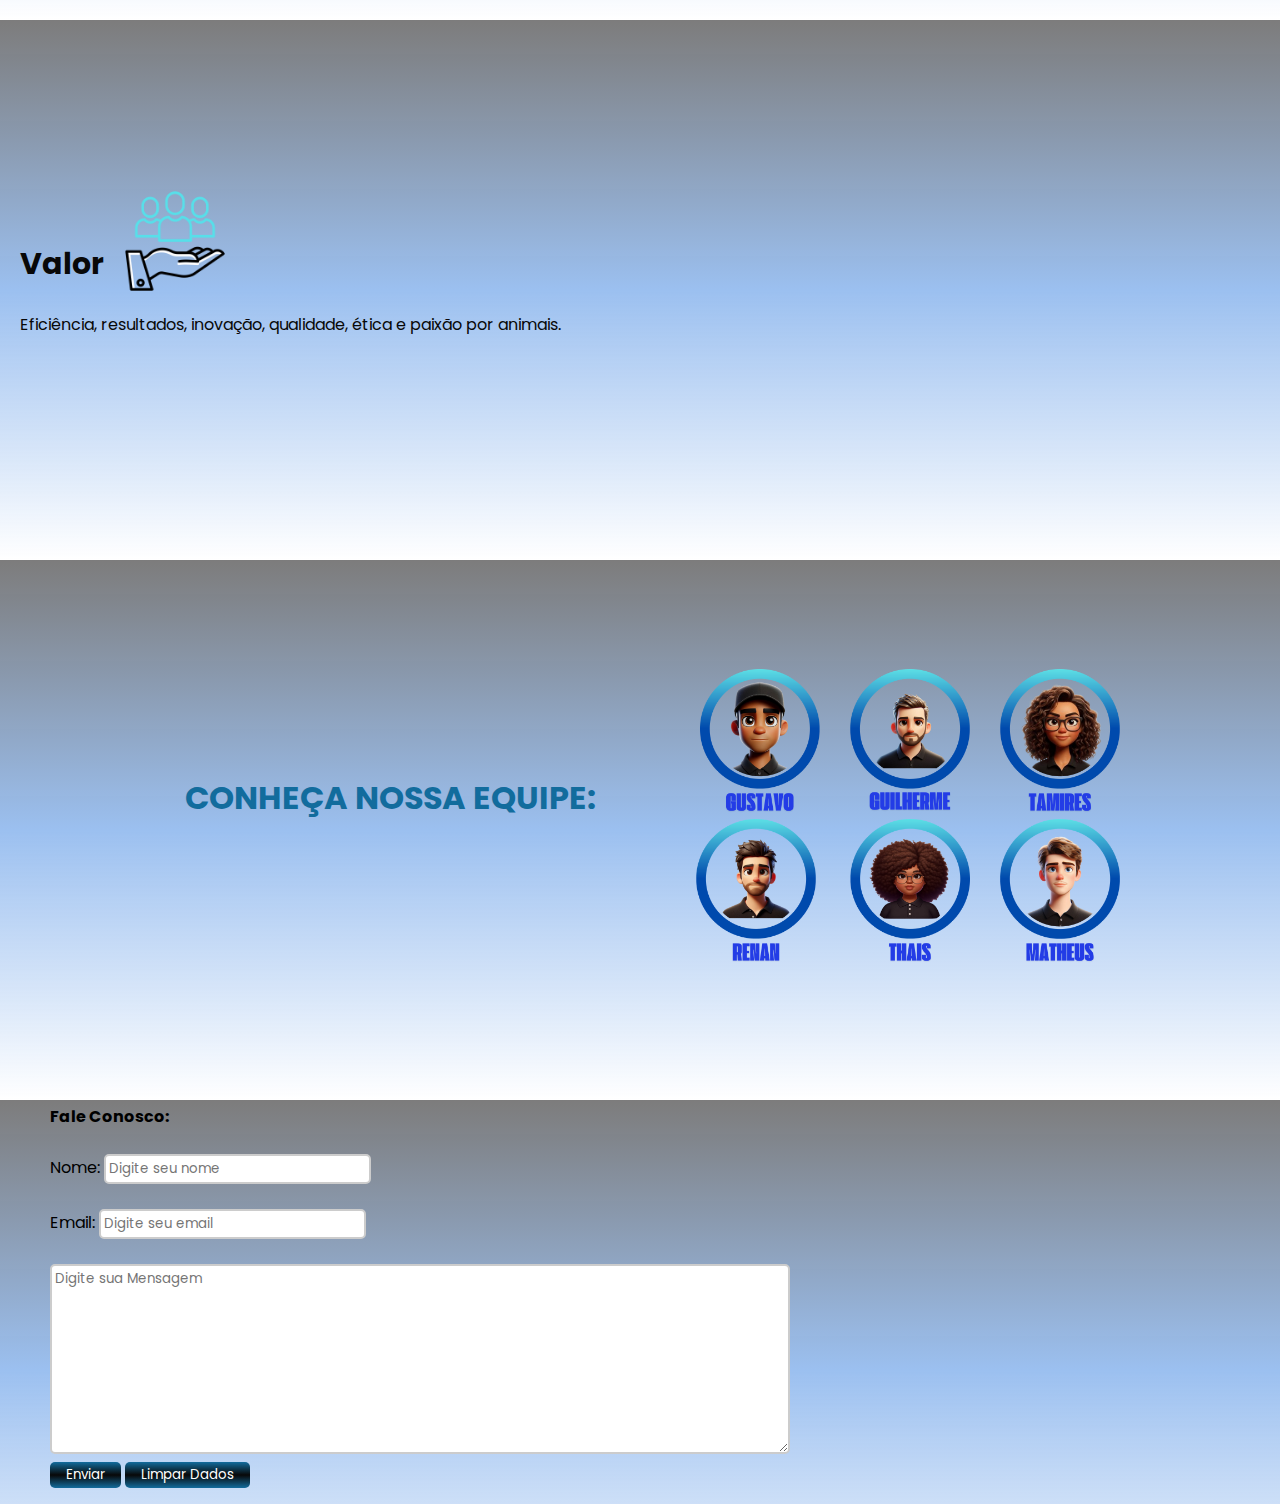
==== commit 51cd1e64: "Add files via upload" ====
--- a/primeiroProjeto/projeto/index.html
+++ b/primeiroProjeto/projeto/index.html
@@ -20,8 +20,8 @@
             <a href="index.html"> TAMAGOTCHI </a>
         </div>
         <ul>
-            <li> <a href="#home" > Home  </a> </li>
-            <li class="drop-houver"> <a href="#sobre"> Sobre <i class="bi bi-caret-down-fill"></i> </a> 
+            <li> <a href="index.html" > Início </a> </li>
+            <li class="drop-houver"> <a href="#sobre"> Sobre </i> </a> 
                 |<div class="drop">
                     <a href="#missao">Missão</a>
                     <a href="#visao">Visão</a>
@@ -40,7 +40,7 @@
         </div>
         <div class="box1">
             <div id="home">
-                <h1>Descrição da Empresa</h1><br>
+                <h1>Quem somos:</h1><br>
                 <p class="c1">A Tamagotchi é uma empresa inovadora que desenvolve soluções tecnológicas para automatizar serviços em pet shops. Com uma equipe apaixonada por animais e tecnologia, busca transformar a experiência de cuidados para pets, tornando-a mais eficiente e agradável para profissionais e clientes. <br><br>Nossos produtos incluem sistemas automatizados de banho e tosa, dispositivos de monitoramento de saúde, alimentação e plataformas de gestão. A empresa preza pela qualidade e segurança, garantindo o bem-estar dos animais. Visamos facilitar o trabalho dos pet shops, permitindo que os profissionais foquem no cuidado dos pets. Junte-se a nós na missão de revolucionar o mundo dos cuidados com animais de estimação através da tecnologia!</p>
             </div>
             <div class="box2">
@@ -61,12 +61,18 @@
                 <h1>Valor</h1><br>
                 <p class="c1">Eficiência, resultados, inovação, qualidade, ética e paixão por animais.</p>
         </div>
+    
         <div class="box6">
             <div class="box7"></div>
             <div class="box8"></div>
             <div class="box9"></div>
             <div class="box10"></div>
             <div class="box11"></div>
+            <div class="box12">
+                <div style="white-space: nowrap;">
+                <h1 class="p3">CONHEÇA NOSSA EQUIPE:</h1>
+            </div>
+            </div>
         </div>                 
         <div class="box5">
             <div id="servicos">
@@ -79,10 +85,10 @@
                     <input type="email" id="email" name="email" placeholder="Digite seu email" class="txt"><br><br>
 
                     <div class="textarea-container">
-                 <textarea name="msg" rows="9" cols="40" placeholder="Digite sua Mensagem" ></textarea>
+                 <textarea name="msg" rows="9" cols="63" placeholder="Digite sua Mensagem" ></textarea>
 
-        <input type="submit" onclick="mostrarMensagem()" class="btn">
-        <input type="reset"  value="Limpar Dados!" class="btn">
+        <input type="submit" value="Enviar" onclick="mostrarMensagem()"class="btn">
+        <input type="reset"  value="Limpar Dados" class="btn">
     </div>
                   
                 </form>
--- a/primeiroProjeto/projeto/style.css
+++ b/primeiroProjeto/projeto/style.css
@@ -12,6 +12,10 @@
     display: flex;
     justify-content: space-between;
     align-items: center;
+    position:fixed;
+    top: 0;
+    left: 0;
+    width: 100%;
 }
     .banner{
         width: 450px;
@@ -28,6 +32,7 @@
         text-align: left;
         padding-top: 15px;
         border-style:none;
+        margin-top: 20%;
         
     }
     h1{
@@ -106,26 +111,26 @@
         margin-bottom: 50%;
         text-align: left;
         margin-left: 30px;
-        margin-bottom: 800px;
+        /* margin-bottom: 100px; */
         font-family: 'Poppins', sans-serif;
     }
     .box6{
-        margin-top: 40%;
-        width: 150px;
-        height: 150px;
-        margin-bottom: 50%;
-        border-style: dotted;
+        margin-top: 35%;
+        width: 150px;
+        height: 150px;
+        /* margin-bottom: 50%; */
+        /* border-style: dotted; */
         background-image: url(img/Gustavo.png);
         background-size: 100%;
         background-repeat: no-repeat;
-    }
+        margin-left: 70%;
+    }
+    
     .box7{
-        /* margin-top: 10%; */
-        width: 150px;
-        height: 150px;
-        margin-bottom: 50%;
-        border-style: dotted;
-        margin-left: 400%;
+        width: 150px;
+        height: 150px;
+        /* border-style: dotted; */
+        margin-left: 200%;
         background-image: url(img/Tamires.png);
         background-size: 100%;
         background-repeat: no-repeat;
@@ -133,47 +138,60 @@
     .box8{
         width: 150px;
         height: 150px;
-        margin-bottom: 50%;
-        border-style: dotted;
-        margin-left: 400%;
+        /* margin-bottom: 50%; */
+        /* border-style: dotted; */
+        margin-left: 200%;
         background-image: url(img/Matheus.png);
         background-size: 100%;
         background-repeat: no-repeat;
     }
     .box9{
-        margin-top: -215px;
+        margin-top: -300px;
         width: 150px;
         height: 150px;
         /* margin-bottom: 50%; */
-        border-style: dotted;
-        margin-left: 500%;
+        /* border-style: dotted; */
+        margin-left: 100%;
         background-image: url(img/Guilherme.png);
         background-size: 100%;
         background-repeat: no-repeat;
     }
     .box10{
-        margin-top: -380px;
+        margin-top: 0px;
         width: 150px;
         height: 150px;
         /* margin-bottom: 60%; */
-        border-style: dotted;
-        margin-left: 500%;
+        /* border-style: dotted; */
+        margin-left: 100%;
         background-image: url(img/Thais.png);
         background-size: 100%;
         background-repeat: no-repeat;
     }
     .box11{
-        margin-top: -100px;
+        margin-top: -150px;
         margin-right: 100px;
         width: 150px;
         height: 150px;
         /* margin-bottom: 50%; */
-        border-style: dotted;
-        margin-left: 200%;
+        /* border-style: dotted; */
+        margin-left: -3%;
         background-image: url(img/Renan.png);
         background-size: 100%;
         background-repeat: no-repeat;
     }
+    .box12{
+        width: 300px;
+        height: 50px;
+        /* border-style: double; */
+        margin-top: -130%;
+        margin-left: -500px;
+    }
+    .p3{
+        font-size:xx-large;
+        font-family: 'Poppins', sans-serif;
+        color: #126c9d;
+    }
+   
 nav .logo a{
     text-decoration: none;
     color: #fff;
@@ -289,6 +307,6 @@
     padding: 3px;
     border: 2px solid #ccc;
     border-radius: 5px;
-    color: white;
+    color: rgb(14, 12, 12);
   }
  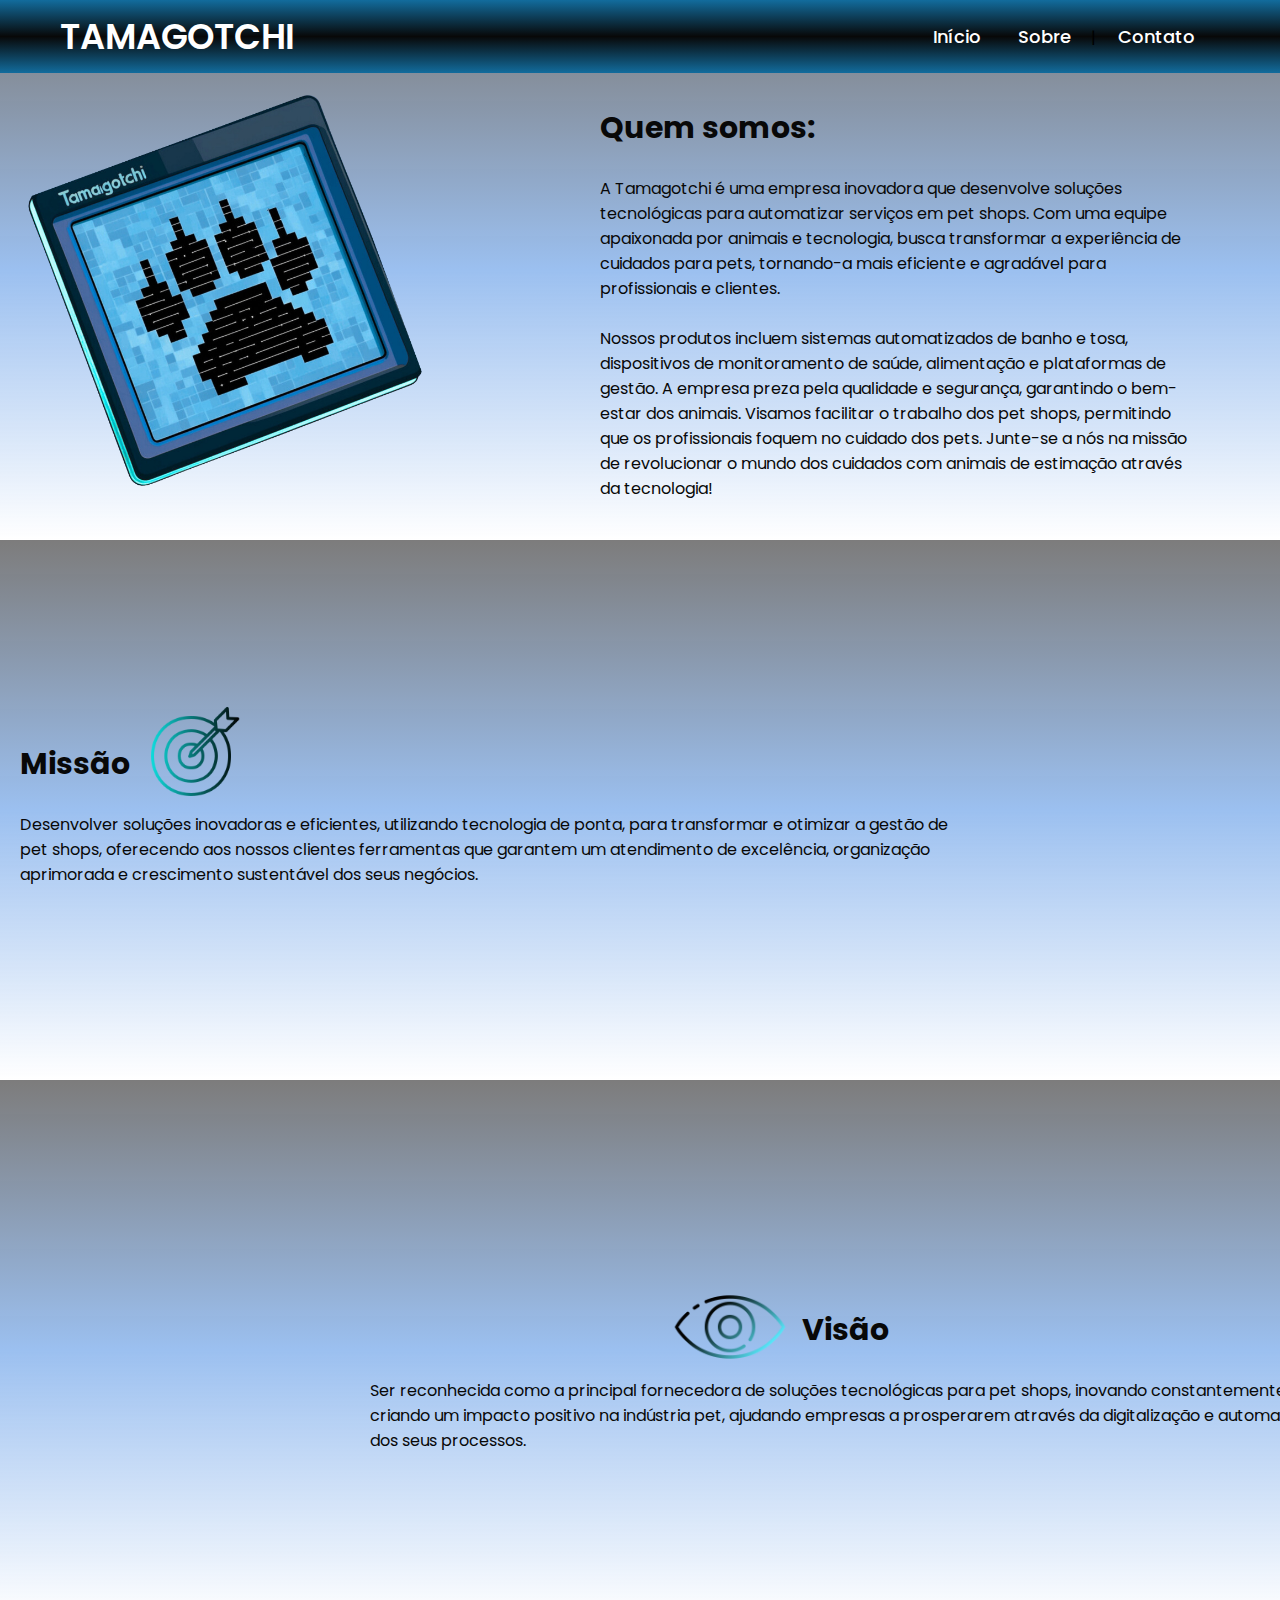
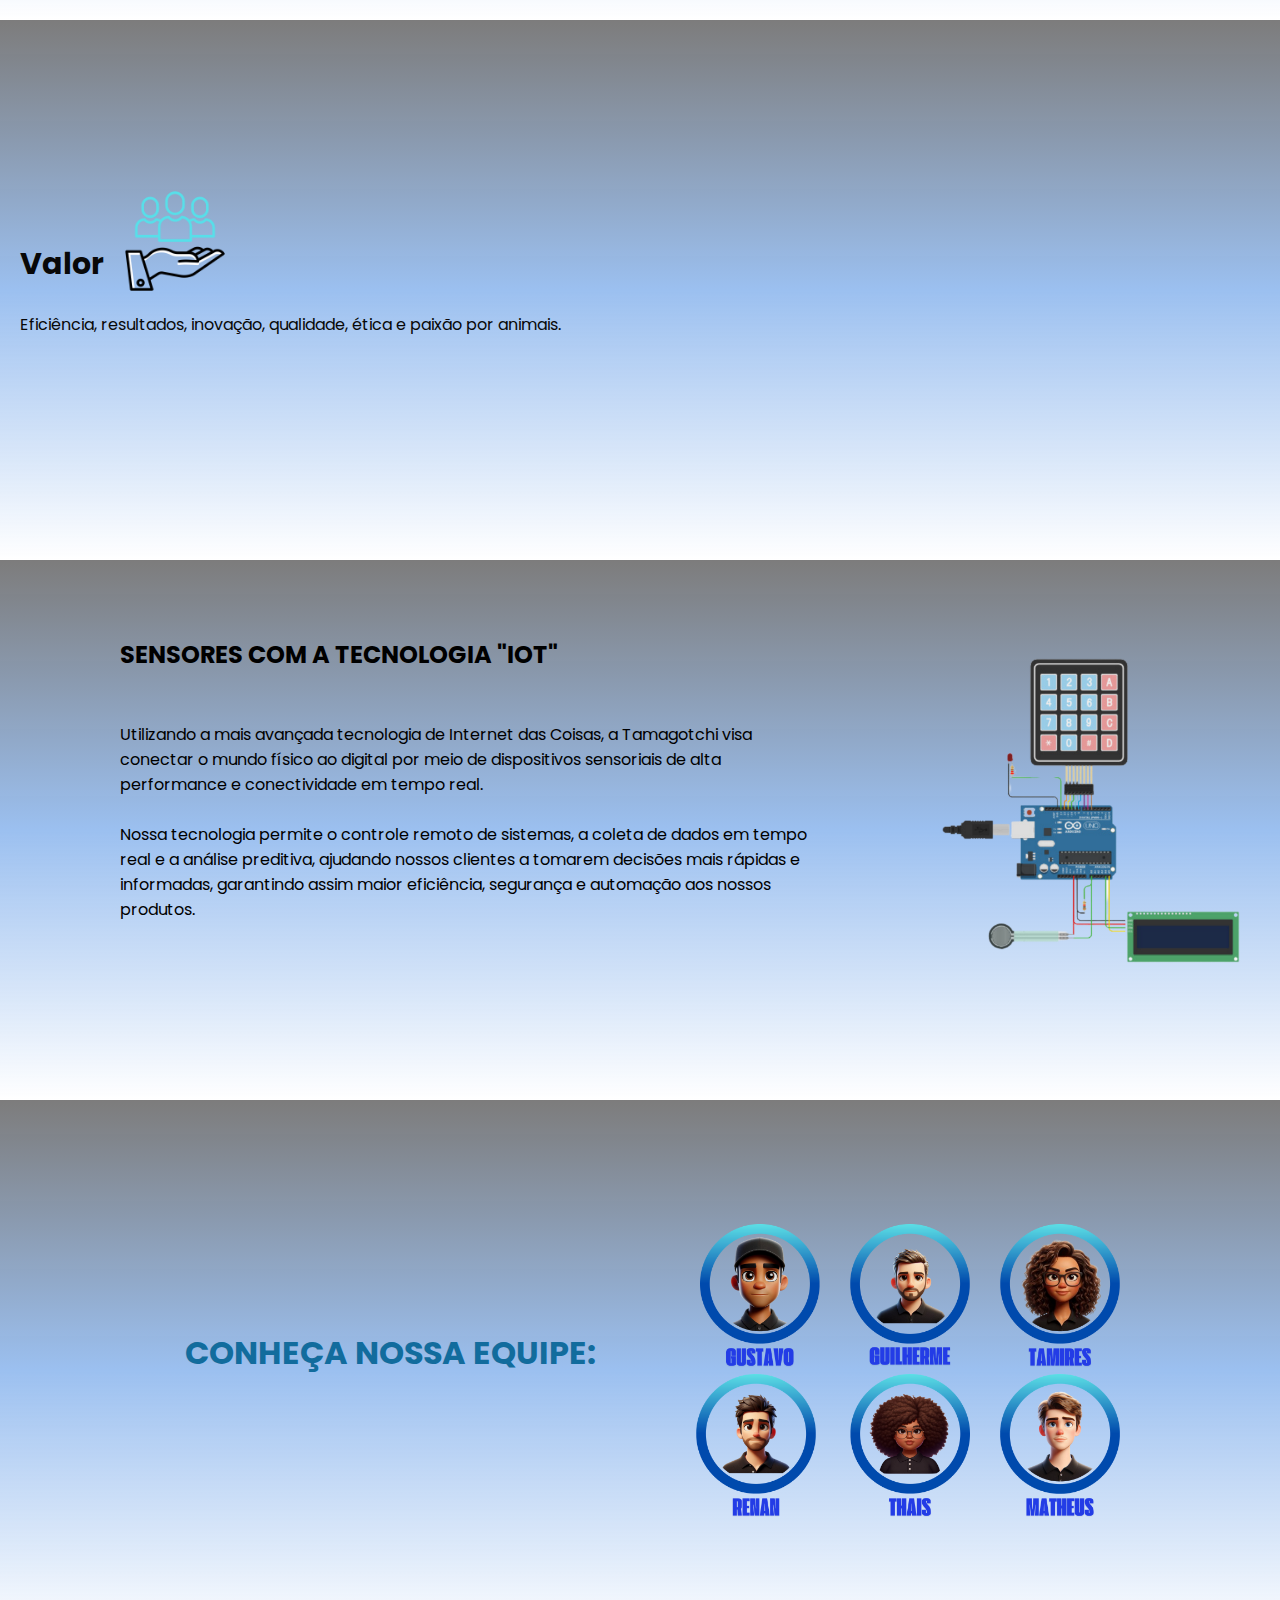
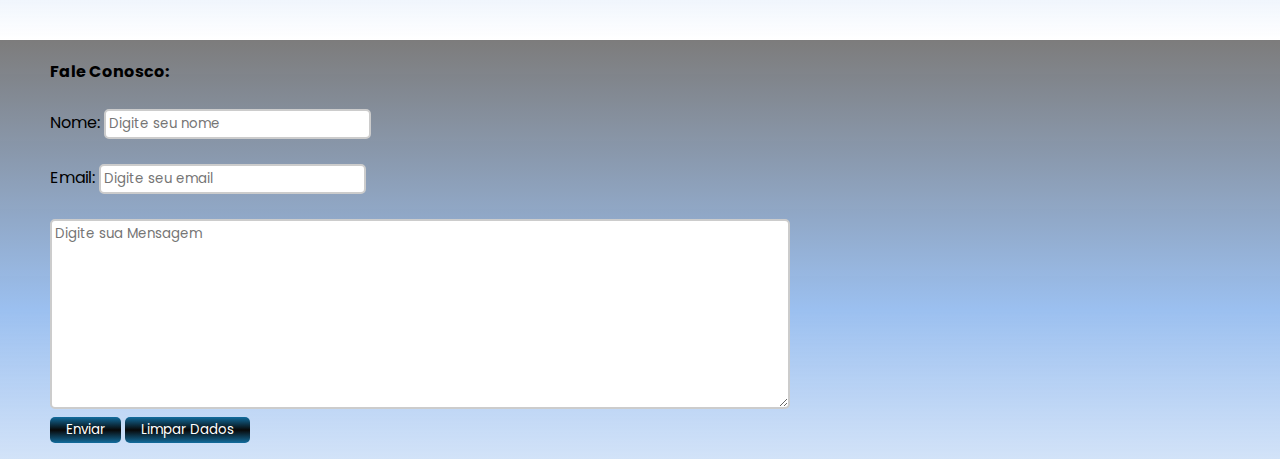
==== commit f96eb6da: "Add files via upload" ====
--- a/primeiroProjeto/projeto/index.html
+++ b/primeiroProjeto/projeto/index.html
@@ -61,6 +61,12 @@
                 <h1>Valor</h1><br>
                 <p class="c1">Eficiência, resultados, inovação, qualidade, ética e paixão por animais.</p>
         </div>
+        <div class="box13">
+            <div class="box14">
+                <h2>SENSORES COM A TECNOLOGIA "IOT"</h2><br><br>
+                <P>Utilizando a mais avançada tecnologia de Internet das Coisas, a Tamagotchi visa conectar o mundo físico ao digital por meio de dispositivos sensoriais de alta performance e conectividade em tempo real.<br><br>Nossa tecnologia permite o controle remoto de sistemas, a coleta de dados em tempo real e a análise preditiva, ajudando nossos clientes a tomarem decisões mais rápidas e informadas, garantindo assim maior eficiência, segurança e automação aos nossos produtos.</P>
+            </div>
+        </div>
     
         <div class="box6">
             <div class="box7"></div>
@@ -90,6 +96,7 @@
         <input type="submit" value="Enviar" onclick="mostrarMensagem()"class="btn">
         <input type="reset"  value="Limpar Dados" class="btn">
     </div>
+    
                   
                 </form>
         </div>
--- a/primeiroProjeto/projeto/style.css
+++ b/primeiroProjeto/projeto/style.css
@@ -115,7 +115,7 @@
         font-family: 'Poppins', sans-serif;
     }
     .box6{
-        margin-top: 35%;
+        margin-top: 25%;
         width: 150px;
         height: 150px;
         /* margin-bottom: 50%; */
@@ -185,6 +185,24 @@
         /* border-style: double; */
         margin-top: -130%;
         margin-left: -500px;
+    }
+    .box13{
+        height: 350px;
+        width: 350px;
+        /* border-style: groove; */
+        margin-top: 300px;
+        background-image: url(img/1.png);
+        background-size: 100%;
+        margin-left: 900px;
+    }
+    .box14{
+        height: 300px;
+        width: 700px;
+        /* border-style: groove; */
+        margin-left: -800px;
+        text-align: left;
+        margin-top: 70px;
+        
     }
     .p3{
         font-size:xx-large;
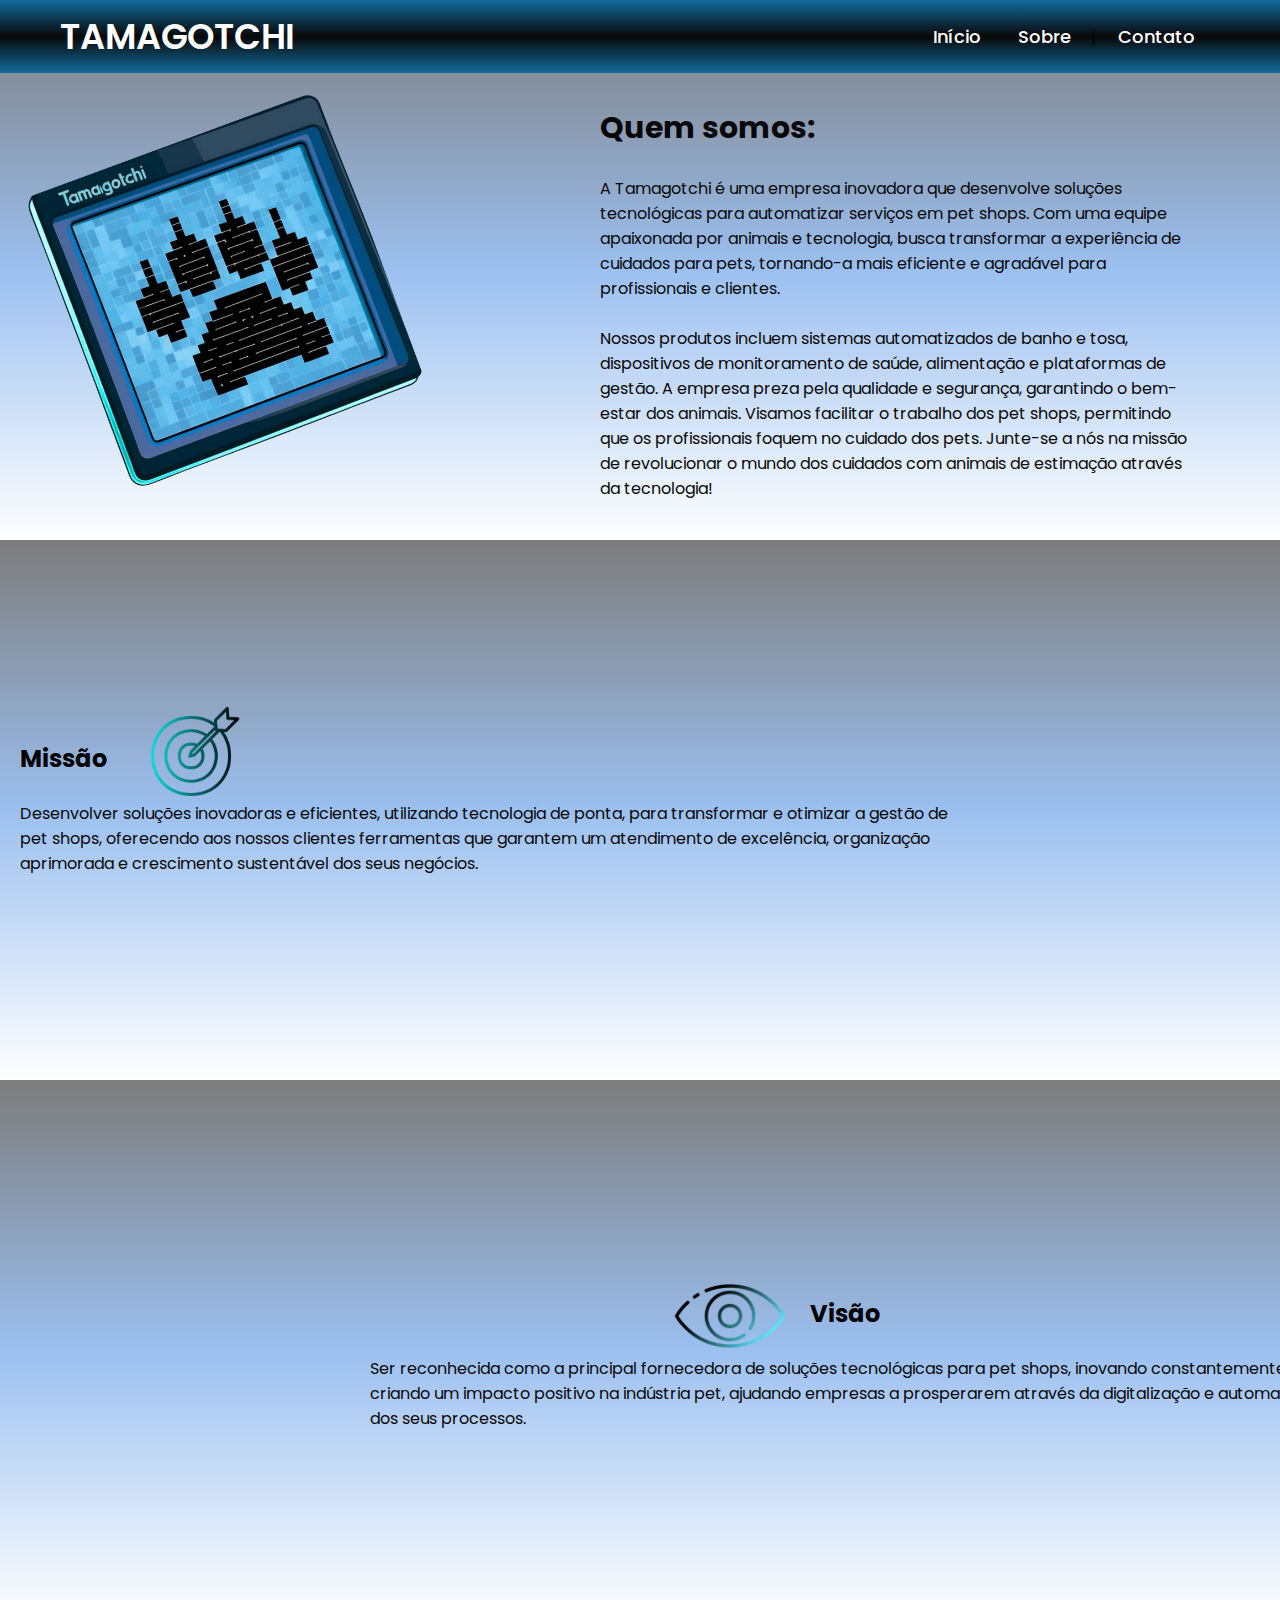
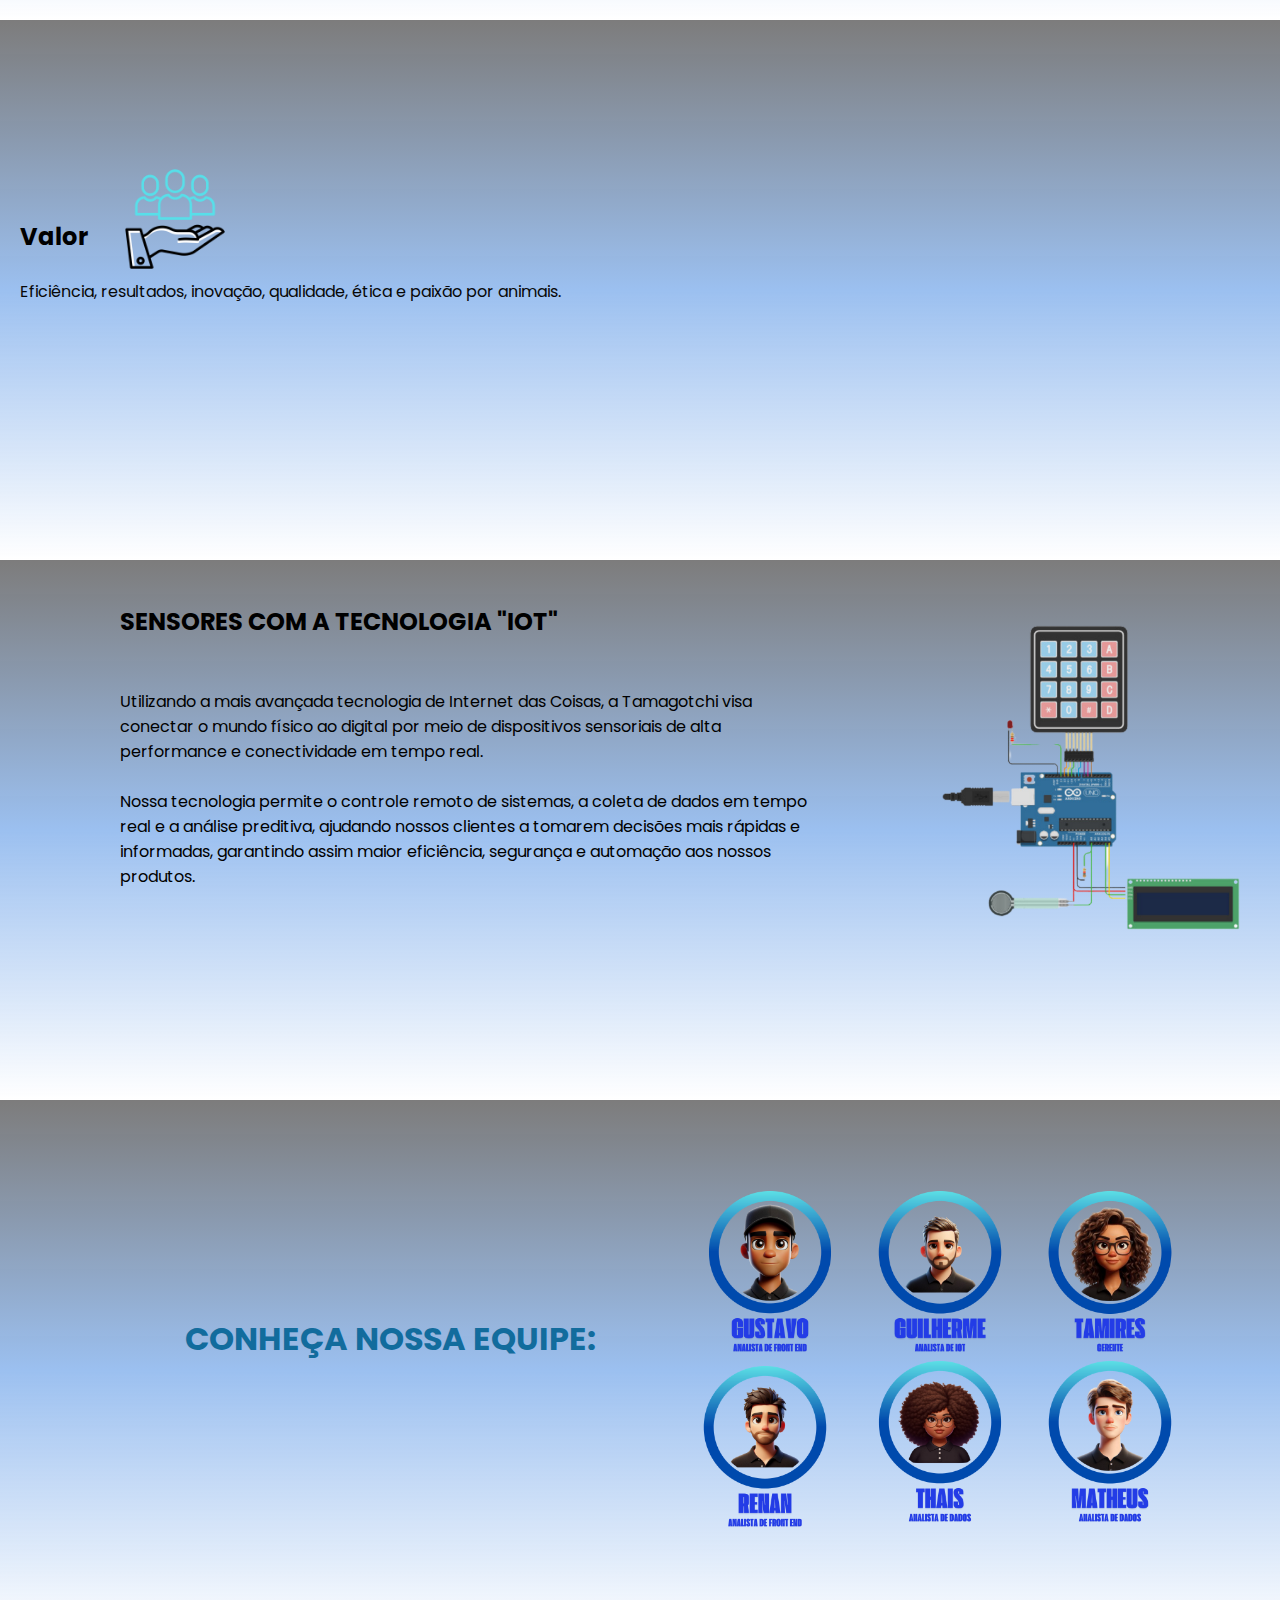
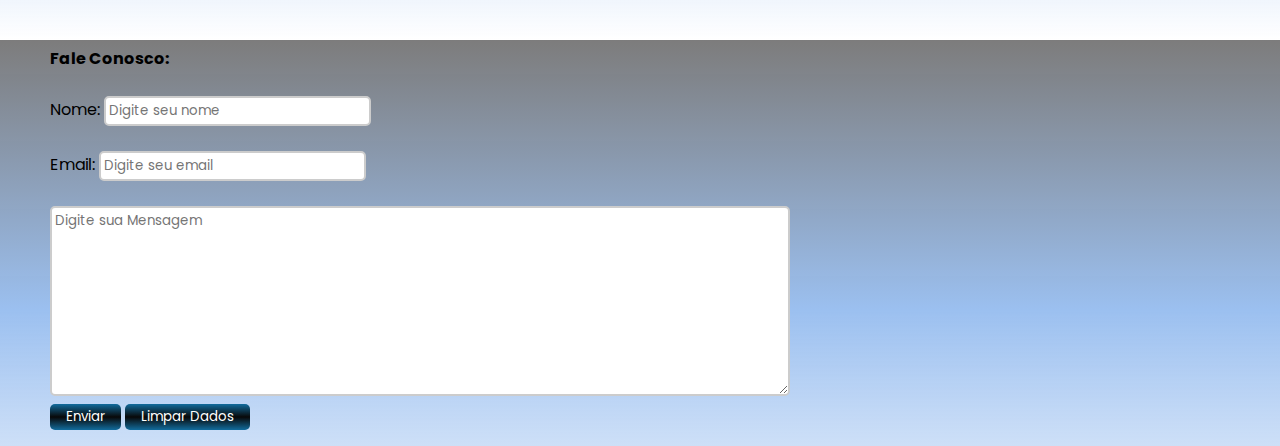
==== commit 988f0b69: "Add files via upload" ====
--- a/primeiroProjeto/projeto/index.html
+++ b/primeiroProjeto/projeto/index.html
@@ -6,12 +6,7 @@
     <meta name="viewport" content="width=device-width, initial-scale=1.0">
     <link rel="stylesheet" href="style.css">
     <title>Projeto 1° Semestre</title>
-    <script>
-        // Função que exibe a mensagem ao clicar no botão
-        function mostrarMensagem() {
-            alert("Seus dados foram enviados, em breve entraremos em contato.");
-        }
-    </script>
+    
 </head>
 <body>
     <nav>
@@ -23,9 +18,9 @@
             <li> <a href="index.html" > Início </a> </li>
             <li class="drop-houver"> <a href="#sobre"> Sobre </i> </a> 
                 |<div class="drop">
-                    <a href="#missao">Missão</a>
-                    <a href="#visao">Visão</a>
-                    <a href="#valor">Valor</a>
+                    <a href="#a">Missão</a>
+                    <a href="#b">Visão</a>
+                    <a href="#c">Valor</a>
                 </div>
             </li>
             <li> <a href="#servicos"> Contato </a> </li>
@@ -43,22 +38,25 @@
                 <h1>Quem somos:</h1><br>
                 <p class="c1">A Tamagotchi é uma empresa inovadora que desenvolve soluções tecnológicas para automatizar serviços em pet shops. Com uma equipe apaixonada por animais e tecnologia, busca transformar a experiência de cuidados para pets, tornando-a mais eficiente e agradável para profissionais e clientes. <br><br>Nossos produtos incluem sistemas automatizados de banho e tosa, dispositivos de monitoramento de saúde, alimentação e plataformas de gestão. A empresa preza pela qualidade e segurança, garantindo o bem-estar dos animais. Visamos facilitar o trabalho dos pet shops, permitindo que os profissionais foquem no cuidado dos pets. Junte-se a nós na missão de revolucionar o mundo dos cuidados com animais de estimação através da tecnologia!</p>
             </div>
+            <div id="a"></div>
             <div class="box2">
                 <div id="missao">
-                <h1 >Missão</h1><br>
+                <h2>Missão</h2><br>
                 <p class="c1">Desenvolver soluções inovadoras e eficientes, utilizando tecnologia de ponta, para transformar e otimizar a gestão de pet shops, oferecendo aos nossos clientes ferramentas que garantem um atendimento de excelência, organização aprimorada e crescimento sustentável dos seus negócios.</p>
+                <div id="b"></div>
             </div>
         <div class="box3">
-            <div id="visao">
+           <div id="visao">
                 <div class="bx1"></div>
-                <h1 class="c2">Visão</h1><br>
+                <h2 class="c2">Visão</h2><br>
                 <p class="c1">Ser reconhecida como a principal fornecedora de soluções tecnológicas para pet shops, inovando constantemente e criando um impacto positivo na indústria pet, ajudando empresas a prosperarem através da digitalização e automação dos seus processos. </p>
                 
         </div>
+        <div id="c"></div>
         <div class="box4">
             <div id="valor">
                 <div class="bx2"></div>
-                <h1>Valor</h1><br>
+                <h2>Valor</h2><br>
                 <p class="c1">Eficiência, resultados, inovação, qualidade, ética e paixão por animais.</p>
         </div>
         <div class="box13">
@@ -81,17 +79,23 @@
             </div>
         </div>                 
         <div class="box5">
+            <script>
+    
+                function mostrarMensagem() {
+                    alert("Seus dados foram enviados, em breve entraremos em contato.");
+                }
+            </script>
             <div id="servicos">
                 <h4>Fale Conosco:</h4><br>
                 <form>
                     <label for="nome">Nome:</label>
-                    <input type="text" id="nome" name="nome" placeholder="Digite seu nome" class="txt"><br><br>
+                    <input type="text" id="nome" name="nome" placeholder="Digite seu nome" class="txt"required><br><br>
             
                     <label for="email">Email:</label>
-                    <input type="email" id="email" name="email" placeholder="Digite seu email" class="txt"><br><br>
+                    <input type="email" id="email" name="email" placeholder="Digite seu email" class="txt" required><br><br>
 
                     <div class="textarea-container">
-                 <textarea name="msg" rows="9" cols="63" placeholder="Digite sua Mensagem" ></textarea>
+                 <textarea name="msg" rows="9" cols="63" placeholder="Digite sua Mensagem" required></textarea>
 
         <input type="submit" value="Enviar" onclick="mostrarMensagem()"class="btn">
         <input type="reset"  value="Limpar Dados" class="btn">
--- a/primeiroProjeto/projeto/style.css
+++ b/primeiroProjeto/projeto/style.css
@@ -116,66 +116,66 @@
     }
     .box6{
         margin-top: 25%;
-        width: 150px;
-        height: 150px;
+        width: 170px;
+        height: 170px;
         /* margin-bottom: 50%; */
         /* border-style: dotted; */
-        background-image: url(img/Gustavo.png);
+        background-image: url(img/Gustavo.zip_-_Gustavo.png);
         background-size: 100%;
         background-repeat: no-repeat;
         margin-left: 70%;
     }
     
     .box7{
-        width: 150px;
-        height: 150px;
+        width: 170px;
+        height: 170px;
         /* border-style: dotted; */
         margin-left: 200%;
-        background-image: url(img/Tamires.png);
+        background-image: url(img/Gustavo.zip_-_Tamires.png);
         background-size: 100%;
         background-repeat: no-repeat;
     }
     .box8{
-        width: 150px;
-        height: 150px;
+        width: 170px;
+        height: 170px;
         /* margin-bottom: 50%; */
         /* border-style: dotted; */
         margin-left: 200%;
-        background-image: url(img/Matheus.png);
+        background-image: url(img/Gustavo.zip_-_Matheus.png);
         background-size: 100%;
         background-repeat: no-repeat;
     }
     .box9{
-        margin-top: -300px;
-        width: 150px;
-        height: 150px;
+        margin-top: -340px;
+        width: 170px;
+        height: 170px;
         /* margin-bottom: 50%; */
         /* border-style: dotted; */
         margin-left: 100%;
-        background-image: url(img/Guilherme.png);
+        background-image: url(img/Gustavo.zip_-_Guilherme.png);
         background-size: 100%;
         background-repeat: no-repeat;
     }
     .box10{
         margin-top: 0px;
-        width: 150px;
-        height: 150px;
+        width: 170px;
+        height: 170px;
         /* margin-bottom: 60%; */
         /* border-style: dotted; */
         margin-left: 100%;
-        background-image: url(img/Thais.png);
+        background-image: url(img/Gustavo.zip_-_Thais.png);
         background-size: 100%;
         background-repeat: no-repeat;
     }
     .box11{
-        margin-top: -150px;
+        margin-top: -165px;
         margin-right: 100px;
-        width: 150px;
-        height: 150px;
+        width: 170px;
+        height: 170px;
         /* margin-bottom: 50%; */
         /* border-style: dotted; */
         margin-left: -3%;
-        background-image: url(img/Renan.png);
+        background-image: url(img/Gustavo.zip_-_Renan.png);
         background-size: 100%;
         background-repeat: no-repeat;
     }
